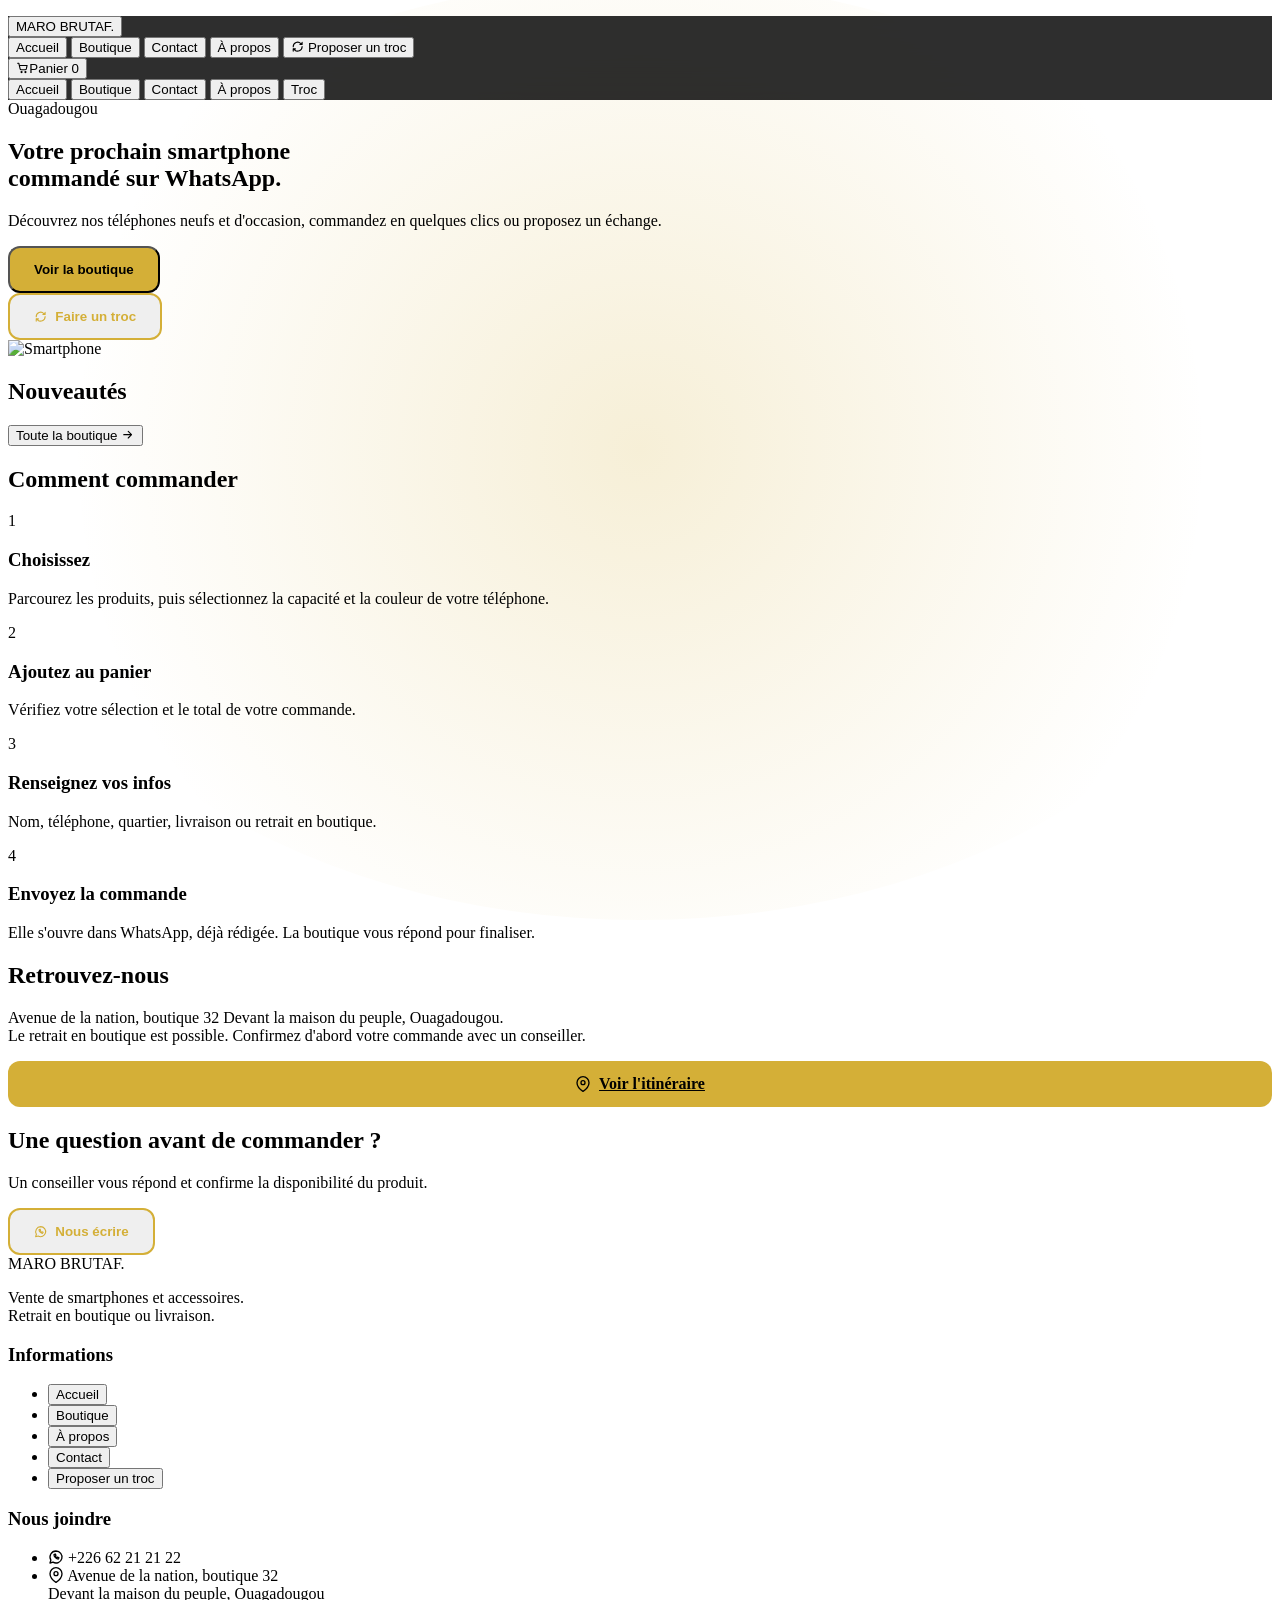
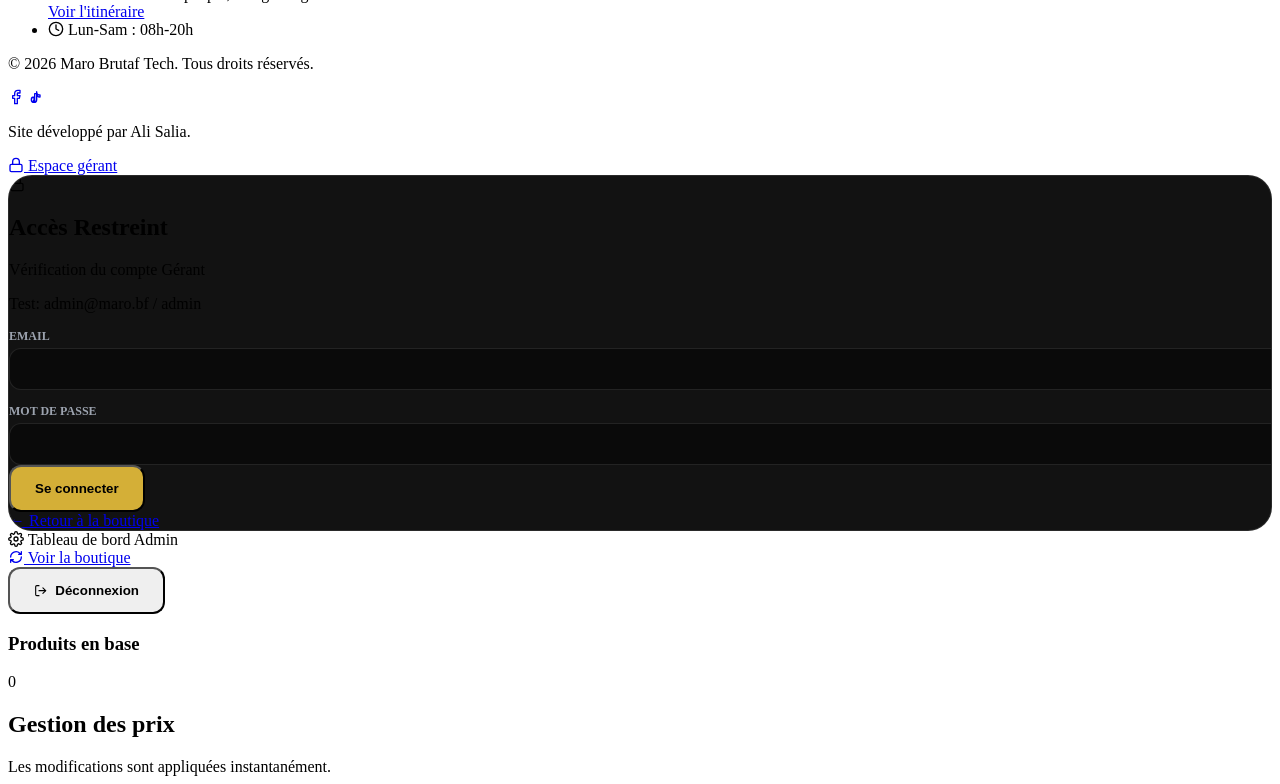
==== index.html @ 869e497e "nouveau design ultra pro" ====
<!DOCTYPE html>
<html lang="fr" class="scroll-smooth">
<head>
<meta charset="UTF-8">
<meta name="viewport" content="width=device-width, initial-scale=1.0, viewport-fit=cover">
<meta name="theme-color" content="#0a0a0a">
<title>MARO BRUTAF TECH · Téléphones & Accessoires</title>
<script src="https://cdn.tailwindcss.com/3.4.17"></script>
<script>tailwind.config={theme:{extend:{colors:{gold:{400:'#f6e3a1',500:'#d4af37',600:'#a07c2c'},dark:{900:'#0a0a0a',800:'#121212',700:'#1a1a1a',600:'#2a2a2d'}}}}}</script>
<style>
::-webkit-scrollbar{width:8px}::-webkit-scrollbar-track{background:#0a0a0a}::-webkit-scrollbar-thumb{background:#333;border-radius:4px}
.glass-nav{background:rgba(10,10,10,.85);backdrop-filter:blur(16px);-webkit-backdrop-filter:blur(16px)}
dialog::backdrop{background:rgba(0,0,0,.8);backdrop-filter:blur(5px)}
.view-section{display:none}.view-section.active{display:block;animation:fadeIn .4s ease}
@keyframes fadeIn{from{opacity:0;transform:translateY(10px)}to{opacity:1;transform:none}}
.cap-radio:checked+label{border-color:#d4af37;color:#d4af37;background:rgba(212,175,55,.1)}
.color-radio:checked+label{border:2px solid #d4af37;transform:scale(1.1)}
.inp{width:100%;background:#0a0a0a;border:1px solid rgba(255,255,255,.1);color:#fff;border-radius:.75rem;padding:.75rem 1rem;font-size:.875rem}
.inp:focus{outline:none;border-color:#d4af37}
.btn{display:flex;align-items:center;justify-content:center;gap:.5rem;font-weight:700;border-radius:.75rem;padding:.875rem 1.5rem;transition:.2s}
.btn:disabled{opacity:.4;cursor:not-allowed}
.b-gold{background:#d4af37;color:#000}.b-gold:hover:not(:disabled){background:#f6e3a1}
.b-out{border:2px solid #d4af37;color:#d4af37}.b-out:hover{background:rgba(212,175,55,.1)}
.b-wh{background:#fff;color:#000}.b-wh:hover:not(:disabled){background:#e5e5e5}
.panel{background:#121212;border:1px solid rgba(255,255,255,.1);border-radius:1.5rem;overflow:hidden}
.lbl{display:block;font-size:.75rem;font-weight:600;color:#9ca3af;text-transform:uppercase;margin:.9rem 0 .25rem}
.ic{width:1em;height:1em;display:inline-block;vertical-align:-.125em;fill:none;stroke:currentColor;stroke-width:2;stroke-linecap:round;stroke-linejoin:round}
.hero-glow::before { content:''; position:absolute; inset:-20px; background:radial-gradient(circle, rgba(212,175,55,0.2) 0%, transparent 70%); z-index:-1; border-radius:50%; }
</style>
<script src="https://cdn.jsdelivr.net/npm/@supabase/supabase-js@2"></script>
</head>
<body class="bg-dark-900 text-gray-200 antialiased flex flex-col min-h-screen">
<svg width="0" height="0" style="position:absolute" aria-hidden="true"><defs>
<symbol id="i-cart" viewBox="0 0 24 24"><path d="M3 4h2l2.4 10.2a2 2 0 0 0 2 1.6h7.2a2 2 0 0 0 2-1.5L20 8H6"/><circle cx="10" cy="20" r="1"/><circle cx="17" cy="20" r="1"/></symbol>
<symbol id="i-rotate" viewBox="0 0 24 24"><path d="M4 12a8 8 0 0 1 13.7-5.6L20 8M20 4v4h-4M20 12a8 8 0 0 1-13.7 5.6L4 16M4 20v-4h4"/></symbol>
<symbol id="i-chevron-right" viewBox="0 0 24 24"><path d="M9 6l6 6-6 6"/></symbol>
<symbol id="i-arrow-right" viewBox="0 0 24 24"><path d="M5 12h14M13 6l6 6-6 6"/></symbol>
<symbol id="i-close" viewBox="0 0 24 24"><path d="M6 6l12 12M18 6L6 18"/></symbol>
<symbol id="i-trash" viewBox="0 0 24 24"><path d="M4 7h16M9 7V4h6v3M6 7l1 13h10l1-13"/></symbol>
<symbol id="i-whatsapp" viewBox="0 0 24 24"><path d="M12 3a9 9 0 0 0-7.7 13.6L3 21l4.5-1.2A9 9 0 1 0 12 3z"/><path d="M9 8.5c0 3 3.5 6.5 6.5 6.5l.9-1.9-2-1-1 1c-1-.5-2-1.5-2.5-2.5l1-1-1-2.1z"/></symbol>
<symbol id="i-lock" viewBox="0 0 24 24"><rect x="3" y="11" width="18" height="11" rx="2" ry="2"/><path d="M7 11V7a5 5 0 0 1 10 0v4"/></symbol>
<symbol id="i-settings" viewBox="0 0 24 24"><circle cx="12" cy="12" r="3"/><path d="M19.4 15a1.65 1.65 0 0 0 .33 1.82l.06.06a2 2 0 0 1 0 2.83 2 2 0 0 1-2.83 0l-.06-.06a1.65 1.65 0 0 0-1.82-.33 1.65 1.65 0 0 0-1 1.51V21a2 2 0 0 1-2 2 2 2 0 0 1-2-2v-.09A1.65 1.65 0 0 0 9 19.4a1.65 1.65 0 0 0-1.82.33l-.06.06a2 2 0 0 1-2.83 0 2 2 0 0 1 0-2.83l.06-.06a1.65 1.65 0 0 0 .33-1.82 1.65 1.65 0 0 0-1.51-1H3a2 2 0 0 1-2-2 2 2 0 0 1 2-2h.09A1.65 1.65 0 0 0 4.6 9a1.65 1.65 0 0 0-.33-1.82l-.06-.06a2 2 0 0 1 0-2.83 2 2 0 0 1 2.83 0l.06.06a1.65 1.65 0 0 0 1.82.33H9a1.65 1.65 0 0 0 1-1.51V3a2 2 0 0 1 2-2 2 2 0 0 1 2 2v.09a1.65 1.65 0 0 0 1 1.51 1.65 1.65 0 0 0 1.82-.33l.06-.06a2 2 0 0 1 2.83 0 2 2 0 0 1 0 2.83l-.06.06a1.65 1.65 0 0 0-.33 1.82V9a1.65 1.65 0 0 0 1.51 1H21a2 2 0 0 1 2 2 2 2 0 0 1-2 2h-.09a1.65 1.65 0 0 0-1.51 1z"/></symbol>
<symbol id="i-logout" viewBox="0 0 24 24"><path d="M9 21H5a2 2 0 0 1-2-2V5a2 2 0 0 1 2-2h4"/><polyline points="16 17 21 12 16 7"/><line x1="21" y1="12" x2="9" y2="12"/></symbol>
<symbol id="i-map" viewBox="0 0 24 24"><path d="M21 10c0 7-9 13-9 13s-9-6-9-13a9 9 0 0 1 18 0z"/><circle cx="12" cy="10" r="3"/></symbol>
<symbol id="i-clock" viewBox="0 0 24 24"><circle cx="12" cy="12" r="10"/><polyline points="12 6 12 12 16 14"/></symbol>
<symbol id="i-facebook" viewBox="0 0 24 24"><path d="M18 2h-3a5 5 0 0 0-5 5v3H7v4h3v8h4v-8h3l1-4h-4V7a1 1 0 0 1 1-1h3z"/></symbol>
<symbol id="i-tiktok" viewBox="0 0 24 24"><path d="M9 12a4 4 0 1 0 4 4V4a5 5 0 0 0 5 5v3a5 5 0 0 1-5-5h-3v11a1 1 0 1 1-1-1v-3z"/></symbol>
</defs></svg>

<!-- ========================================== -->
<!-- BRANCHE 1 : BOUTIQUE PUBLIQUE              -->
<!-- ========================================== -->
<div id="layout-public" class="flex flex-col min-h-screen w-full">
    
    <div id="topbar" class="hidden bg-black border-b border-white/5 py-2 px-4 text-center"><p id="annonce" class="text-gold-500 text-xs font-medium tracking-wider uppercase"></p></div>

    <nav class="glass-nav sticky top-0 z-50 border-b border-white/10">
        <div class="max-w-7xl mx-auto px-4 sm:px-6 lg:px-8 flex justify-between items-center h-16 md:h-20">
            <button id="brand-nav" onclick="naviguerVers('accueil')" class="text-2xl font-extrabold tracking-tighter text-white">MARO BRUTAF<span class="text-gold-500">.</span></button>
            <div class="hidden md:flex items-center space-x-8">
                <button class="nav-link text-sm font-medium" data-target="accueil" onclick="naviguerVers('accueil')">Accueil</button>
                <button class="nav-link text-sm font-medium" data-target="boutique" onclick="naviguerVers('boutique')">Boutique</button>
                <button class="nav-link text-sm font-medium" data-target="contact" onclick="naviguerVers('contact')">Contact</button>
                <button class="nav-link text-sm font-medium" data-target="apropos" onclick="naviguerVers('apropos')">À propos</button>
                <button onclick="ouvrirTroc(null)" class="text-sm font-bold text-gold-500 hover:text-gold-400 transition"><svg class="ic"><use href="#i-rotate"/></svg> Proposer un troc</button>
            </div>
            <button onclick="ouvrirCart()" class="flex items-center gap-2 bg-dark-800 border border-white/10 rounded-full px-4 py-2 hover:bg-dark-700 transition" aria-label="Panier">
                <svg class="ic text-gray-300"><use href="#i-cart"/></svg><span class="hidden sm:inline text-sm font-medium text-white">Panier</span>
                <span id="badge-panier" class="hidden bg-gold-500 text-black text-xs font-bold px-2 py-0.5 rounded-full">0</span>
            </button>
        </div>
        <div class="md:hidden flex justify-around border-t border-white/5 py-2 text-sm overflow-x-auto whitespace-nowrap px-2">
            <button class="nav-link px-3" data-target="accueil" onclick="naviguerVers('accueil')">Accueil</button>
            <button class="nav-link px-3" data-target="boutique" onclick="naviguerVers('boutique')">Boutique</button>
            <button class="nav-link px-3" data-target="contact" onclick="naviguerVers('contact')">Contact</button>
            <button class="nav-link px-3" data-target="apropos" onclick="naviguerVers('apropos')">À propos</button>
            <button onclick="ouvrirTroc(null)" class="text-gold-500 font-semibold px-3">Troc</button>
        </div>
    </nav>

    <main class="flex-grow">
        <!-- VUE : ACCUEIL -->
        <section id="vue-accueil" class="view-section active">
            <div class="pt-20 pb-24 border-b border-white/5 bg-gradient-to-b from-dark-800 to-dark-900 overflow-hidden">
                <div class="max-w-7xl mx-auto px-4 sm:px-6 lg:px-8 flex flex-col md:flex-row items-center gap-12">
                    <div class="md:w-1/2 text-left z-10">
                        <span class="inline-block py-1 px-3 rounded-full bg-gold-500/10 border border-gold-500/20 text-gold-500 text-xs font-bold tracking-wide uppercase mb-6">Ouagadougou</span>
                        <h1 class="text-5xl sm:text-6xl lg:text-7xl font-extrabold text-white tracking-tight mb-6 leading-tight">Votre prochain smartphone<br><span class="text-transparent bg-clip-text bg-gradient-to-r from-gold-400 to-yellow-700">commandé sur WhatsApp.</span></h1>
                        <p class="text-lg text-gray-400 mb-10 max-w-xl">Découvrez nos téléphones neufs et d'occasion, commandez en quelques clics ou proposez un échange.</p>
                        <div class="flex flex-col sm:flex-row gap-4">
                            <button onclick="naviguerVers('boutique')" class="btn b-gold rounded-full px-8">Voir la boutique</button>
                            <button onclick="ouvrirTroc(null)" class="btn b-out rounded-full px-8"><svg class="ic"><use href="#i-rotate"/></svg> Faire un troc</button>
                        </div>
                    </div>
                    <div class="md:w-1/2 relative flex justify-center hero-glow">
                        <img src="images.jpg" onerror="this.onerror=null;this.src='https://images.unsplash.com/photo-1695048133142-1a20484d2569?auto=format&fit=crop&w=800&q=100'" alt="Smartphone" class="relative z-10 w-full max-w-[320px] lg:max-w-[400px] object-contain drop-shadow-2xl transform hover:scale-105 transition duration-700">
                    </div>
                </div>
            </div>
            
            <div class="bg-dark-800/30">
                <div class="max-w-7xl mx-auto px-4 sm:px-6 lg:px-8 py-16">
                    <div class="flex justify-between items-end mb-8">
                        <h2 class="text-3xl font-extrabold text-white uppercase tracking-wider border-b-2 border-gold-500 pb-2 inline-block">Nouveautés</h2>
                        <button onclick="filtrerEtNaviguer('tous')" class="text-gold-500 hover:text-white text-sm font-semibold">Toute la boutique <svg class="ic ml-1"><use href="#i-arrow-right"/></svg></button>
                    </div>
                    <div id="grille-nouveautes" class="grid grid-cols-1 sm:grid-cols-2 lg:grid-cols-4 gap-6"></div>
                </div>
            </div>

            <!-- NOUVELLE SECTION : COMMENT COMMANDER -->
            <div class="max-w-7xl mx-auto px-4 sm:px-6 lg:px-8 py-16 border-t border-white/5">
                <h2 class="text-3xl font-extrabold text-white uppercase tracking-wider mb-10"><span class="border-b-2 border-gold-500 pb-2">Comment commander</span></h2>
                <div class="grid grid-cols-1 sm:grid-cols-2 md:grid-cols-4 gap-10 md:gap-8 mt-6">
                    <div class="relative">
                        <span class="absolute -top-10 -left-2 text-7xl font-black text-gold-500/10">1</span>
                        <h3 class="text-xl font-bold text-white mb-2 relative z-10">Choisissez</h3>
                        <p class="text-gray-400 text-sm relative z-10">Parcourez les produits, puis sélectionnez la capacité et la couleur de votre téléphone.</p>
                    </div>
                    <div class="relative">
                        <span class="absolute -top-10 -left-2 text-7xl font-black text-gold-500/10">2</span>
                        <h3 class="text-xl font-bold text-white mb-2 relative z-10">Ajoutez au panier</h3>
                        <p class="text-gray-400 text-sm relative z-10">Vérifiez votre sélection et le total de votre commande.</p>
                    </div>
                    <div class="relative">
                        <span class="absolute -top-10 -left-2 text-7xl font-black text-gold-500/10">3</span>
                        <h3 class="text-xl font-bold text-white mb-2 relative z-10">Renseignez vos infos</h3>
                        <p class="text-gray-400 text-sm relative z-10">Nom, téléphone, quartier, livraison ou retrait en boutique.</p>
                    </div>
                    <div class="relative">
                        <span class="absolute -top-10 -left-2 text-7xl font-black text-gold-500/10">4</span>
                        <h3 class="text-xl font-bold text-white mb-2 relative z-10">Envoyez la commande</h3>
                        <p class="text-gray-400 text-sm relative z-10">Elle s'ouvre dans WhatsApp, déjà rédigée. La boutique vous répond pour finaliser.</p>
                    </div>
                </div>
            </div>

            <!-- NOUVELLE SECTION : RETROUVEZ-NOUS -->
            <div class="bg-dark-800/30 border-y border-white/5">
                <div class="max-w-7xl mx-auto px-4 sm:px-6 lg:px-8 py-16 flex flex-col md:flex-row items-center justify-between gap-8">
                    <div>
                        <h2 class="text-3xl font-extrabold text-white uppercase tracking-wider mb-2">Retrouvez-nous</h2>
                        <p class="text-gray-400">Avenue de la nation, boutique 32 Devant la maison du peuple, Ouagadougou.<br>Le retrait en boutique est possible. Confirmez d'abord votre commande avec un conseiller.</p>
                    </div>
                    <a href="https://maps.app.goo.gl/brZ211bLFXcdWSqx5?g_st=iw" target="_blank" rel="noopener" class="btn b-gold whitespace-nowrap"><svg class="ic"><use href="#i-map"/></svg> Voir l'itinéraire</a>
                </div>
            </div>

            <!-- NOUVELLE SECTION : ASSISTANCE -->
            <div class="max-w-7xl mx-auto px-4 sm:px-6 lg:px-8 py-16">
                <div class="bg-gradient-to-r from-dark-800 to-black border border-white/10 rounded-3xl p-8 md:p-12 flex flex-col md:flex-row items-center justify-between gap-8">
                    <div>
                        <h2 class="text-2xl md:text-3xl font-extrabold text-white uppercase tracking-wider mb-2">Une question avant de commander ?</h2>
                        <p class="text-gray-400">Un conseiller vous répond et confirme la disponibilité du produit.</p>
                    </div>
                    <button onclick="redirigerWhatsApp('Bonjour, j\'ai une question avant de commander.')" class="btn b-out whitespace-nowrap"><svg class="ic"><use href="#i-whatsapp"/></svg> Nous écrire</button>
                </div>
            </div>
        </section>

        <!-- VUE : BOUTIQUE -->
        <section id="vue-boutique" class="view-section pb-20">
            <div class="bg-black py-12 border-b border-white/5 mb-8"><div class="max-w-7xl mx-auto px-4 sm:px-6 lg:px-8">
                <h1 class="text-4xl font-extrabold text-white mb-2 uppercase tracking-tight">Boutique</h1>
                <p class="text-gray-400">Choisissez votre produit, sa capacité et sa couleur.</p>
            </div></div>
            <div class="max-w-7xl mx-auto px-4 sm:px-6 lg:px-8">
                <div class="flex flex-wrap gap-3 mb-6" id="filtres-pilules"></div>
                <div class="grid grid-cols-1 sm:grid-cols-4 gap-4 mb-10">
                    <input type="search" id="filtre-recherche" placeholder="Rechercher un produit" class="inp" aria-label="Rechercher">
                    <select id="filtre-etat" class="inp" aria-label="État"><option value="">Tous les états</option><option value="neuf">Neuf scellé</option><option value="venue">Venue (très propre)</option><option value="occasion">Occasion</option></select>
                    <select id="filtre-prix" class="inp" aria-label="Budget"><option value="0">Tous les prix</option><option value="150000">Moins de 150 000 FCFA</option><option value="300000">Moins de 300 000 FCFA</option><option value="600000">Moins de 600 000 FCFA</option></select>
                    <div class="inp text-gray-400 flex items-center bg-dark-900 border-none" id="compteur-produits">0 produit</div>
                </div>
                <div id="grille-produits" class="grid grid-cols-1 sm:grid-cols-2 lg:grid-cols-3 xl:grid-cols-4 gap-6"></div>
            </div>
        </section>

        <!-- VUE : CONTACT -->
        <section id="vue-contact" class="view-section pb-20">
            <div class="bg-black py-12 border-b border-white/5 mb-12"><div class="max-w-7xl mx-auto px-4 sm:px-6 lg:px-8">
                <h1 class="text-4xl font-extrabold text-white mb-2 uppercase tracking-tight">Contact</h1>
                <p class="text-gray-400">Échangeons sur WhatsApp ou passez nous voir en boutique.</p>
            </div></div>
            <div class="max-w-7xl mx-auto px-4 sm:px-6 lg:px-8">
                <div class="grid lg:grid-cols-2 gap-12">
                    <div class="bg-dark-800 border border-white/5 rounded-3xl p-8">
                        <h2 class="text-2xl font-bold text-white mb-6 uppercase">Discuter avec le gérant</h2>
                        <p class="text-gray-400 mb-8 leading-relaxed">Vous cherchez un modèle précis, vous avez une question sur un troc, ou vous souhaitez valider une commande ? Notre équipe vous répond immédiatement sur WhatsApp.</p>
                        <button onclick="redirigerWhatsApp('Bonjour, j\'ai une question concernant vos téléphones.')" class="btn b-gold w-full py-4 text-lg"><svg class="ic text-2xl"><use href="#i-whatsapp"/></svg> Ouvrir WhatsApp</button>
                    </div>
                    <!-- MAJ CONTACT: Intégration Carte + Coordonnées -->
                    <div class="bg-dark-800 border border-white/5 rounded-3xl p-8 flex flex-col">
                        <h2 class="text-2xl font-bold text-white mb-6 uppercase">Informations utiles</h2>
                        <dl class="grid grid-cols-1 sm:grid-cols-2 gap-4 text-sm text-gray-300 mb-8">
                            <div><dt class="text-gray-500 mb-1">Adresse</dt><dd class="font-medium text-white">Avenue de la nation, boutique 32<br>Devant la maison du peuple, Ouagadougou</dd></div>
                            <div>
                                <dt class="text-gray-500 mb-1">Téléphone / WhatsApp</dt><dd class="font-medium text-white mb-3">+226 62 21 21 22</dd>
                                <dt class="text-gray-500 mb-1">Horaires</dt><dd class="font-medium text-white">Lun-Sam : 08h-20h</dd>
                            </div>
                        </dl>
                        <div class="flex-grow rounded-2xl overflow-hidden border border-white/5 min-h-[250px] relative">
                            <iframe src="https://www.google.com/maps/embed?pb=!1m18!1m12!1m3!1d3897.2885994246837!2d-1.5332464240755913!3d12.363627087895315!2m3!1f0!2f0!3f0!3m2!1i1024!2i768!4f13.1!3m3!1m2!1s0xe2e95a947c92b23%3A0x6b772c3a5fc7bf22!2sMaison%20du%20Peuple!5e0!3m2!1sfr!2sbf!4v1700000000000!5m2!1sfr!2sbf" width="100%" height="100%" style="border:0; position:absolute; top:0; left:0;" allowfullscreen="" loading="lazy" referrerpolicy="no-referrer-when-downgrade"></iframe>
                        </div>
                    </div>
                </div>
            </div>
        </section>

        <!-- VUE : A PROPOS -->
        <section id="vue-apropos" class="view-section pb-20">
            <div class="bg-black py-12 border-b border-white/5 mb-12"><div class="max-w-7xl mx-auto px-4 sm:px-6 lg:px-8"><h1 class="text-4xl font-extrabold text-white mb-2 uppercase tracking-tight">À propos</h1></div></div>
            <div class="max-w-5xl mx-auto px-4 sm:px-6 lg:px-8">
                <h2 id="ap-titre" class="text-3xl font-extrabold text-white mb-6"></h2>
                <div id="ap-texte" class="text-gray-400 leading-relaxed space-y-4 max-w-3xl"></div>
                <div id="ap-points" class="grid sm:grid-cols-3 gap-8 mt-14"></div>
            </div>
        </section>

        <!-- VUE : DETAILS PRODUIT -->
        <section id="vue-details" class="view-section pb-20">
            <div class="bg-black py-4 border-b border-white/5 mb-8"><div class="max-w-7xl mx-auto px-4 sm:px-6 lg:px-8 text-sm text-gray-400">
                <button onclick="naviguerVers('accueil')" class="hover:text-white">Accueil</button> / <button onclick="naviguerVers('boutique')" class="hover:text-white">Boutique</button> / <span class="text-gold-500" id="dt-ariane-nom"></span>
            </div></div>
            <div class="max-w-7xl mx-auto px-4 sm:px-6 lg:px-8">
                <div class="flex flex-col lg:flex-row gap-12 mb-16">
                    <div class="lg:w-1/2"><div class="bg-white rounded-3xl p-8 flex justify-center items-center h-[420px] lg:h-[500px] shadow-2xl relative">
                        <div id="dt-badges" class="absolute top-6 left-6 flex flex-col items-start gap-2"></div>
                        <img id="dt-image-main" src="" alt="" class="max-h-full max-w-full object-contain">
                    </div></div>
                    <div class="lg:w-1/2 flex flex-col justify-center">
                        <h1 class="text-4xl font-extrabold text-white mb-2 tracking-tight" id="dt-nom"></h1>
                        <p class="text-sm mb-2" id="dt-stock"></p>
                        <div class="text-4xl font-black text-gold-500 mb-8" id="dt-prix"></div>
                        <div class="space-y-6 mb-8">
                            <div id="dt-bloc-sim"><p class="text-sm font-semibold text-white mb-2">Type de SIM</p><div class="inline-block bg-dark-800 border border-white/10 rounded-lg px-4 py-2 text-sm text-gray-300" id="dt-sim"></div></div>
                            <div id="dt-bloc-cap"><p class="text-sm font-semibold text-white mb-2">Capacité</p><div class="flex flex-wrap gap-3" id="dt-capacites"></div></div>
                            <div id="dt-bloc-couleur"><p class="text-sm font-semibold text-white mb-2" id="dt-col-nom">Couleur</p><div class="flex gap-3" id="dt-couleurs"></div></div>
                        </div>
                        <div class="flex flex-col sm:flex-row gap-4 pt-6 border-t border-white/10">
                            <div class="flex items-center bg-dark-800 border border-white/10 rounded-xl h-14">
                                <button class="px-4 text-gray-400 hover:text-white" onclick="chgQty(-1)" aria-label="Moins">-</button>
                                <input id="dt-qty" value="1" class="w-12 bg-transparent text-center text-white font-bold focus:outline-none" readonly aria-label="Quantité">
                                <button class="px-4 text-gray-400 hover:text-white" onclick="chgQty(1)" aria-label="Plus">+</button>
                            </div>
                            <button id="btn-add-cart" class="btn b-wh flex-1 h-14">Ajouter au panier</button>
                        </div>
                        <div class="flex gap-4 mt-4">
                            <button id="btn-buy-now" class="btn b-gold flex-1 h-14"></button>
                            <button id="btn-dt-troc" onclick="ouvrirTroc(produitActifId)" class="btn b-out flex-1 h-14"><svg class="ic"><use href="#i-rotate"/></svg> Troc</button>
                        </div>
                        <p class="text-xs text-gray-400 mt-4 text-center flex items-center justify-center gap-1.5"><svg class="ic text-green-500"><use href="#i-cart"/></svg> Test sur place avant paiement • Orange Money / Moov / Cash</p>
                    </div>
                </div>
                <div class="border-t border-white/10 pt-16">
                    <h2 class="text-2xl font-bold text-white mb-8 uppercase tracking-wider">Caractéristiques</h2>
                    <div class="grid grid-cols-1 md:grid-cols-3 gap-12">
                        <div class="md:col-span-2 space-y-4" id="dt-specs-list"></div>
                        <div class="bg-dark-800 rounded-3xl p-8 border border-white/5 self-start"><h3 class="text-lg font-bold text-white mb-4 uppercase">À propos</h3><p class="text-gray-400 text-sm leading-relaxed" id="dt-desc"></p></div>
                    </div>
                </div>
            </div>
        </section>
    </main>

    <!-- NOUVEAU FOOTER RESTRUCTURÉ -->
    <footer class="bg-black border-t border-white/5 pt-16 pb-8 mt-auto">
        <div class="max-w-7xl mx-auto px-4 sm:px-6 lg:px-8">
            <div class="grid grid-cols-1 md:grid-cols-3 gap-12 mb-12">
                <div>
                    <div id="brand-footer" class="text-2xl font-extrabold tracking-tighter text-white mb-4">MARO BRUTAF<span class="text-gold-500">.</span></div>
                    <p class="text-gray-400 text-sm leading-relaxed">Vente de smartphones et accessoires.<br>Retrait en boutique ou livraison.</p>
                </div>
                <div>
                    <h3 class="text-white font-bold uppercase tracking-wider text-sm mb-4">Informations</h3>
                    <ul class="space-y-2 text-sm text-gray-400">
                        <li><button onclick="naviguerVers('accueil')" class="hover:text-gold-500 transition">Accueil</button></li>
                        <li><button onclick="naviguerVers('boutique')" class="hover:text-gold-500 transition">Boutique</button></li>
                        <li><button onclick="naviguerVers('apropos')" class="hover:text-gold-500 transition">À propos</button></li>
                        <li><button onclick="naviguerVers('contact')" class="hover:text-gold-500 transition">Contact</button></li>
                        <li><button onclick="ouvrirTroc(null)" class="hover:text-gold-500 transition">Proposer un troc</button></li>
                    </ul>
                </div>
                <div>
                    <h3 class="text-white font-bold uppercase tracking-wider text-sm mb-4">Nous joindre</h3>
                    <ul class="space-y-3 text-sm text-gray-400">
                        <li class="flex items-start gap-3"><svg class="ic mt-0.5 text-gold-500"><use href="#i-whatsapp"/></svg> +226 62 21 21 22</li>
                        <li class="flex items-start gap-3"><svg class="ic mt-0.5 text-gold-500"><use href="#i-map"/></svg> <span>Avenue de la nation, boutique 32<br>Devant la maison du peuple, Ouagadougou<br><a href="https://maps.app.goo.gl/brZ211bLFXcdWSqx5?g_st=iw" target="_blank" class="text-gold-500 hover:underline mt-1 inline-block">Voir l'itinéraire</a></span></li>
                        <li class="flex items-start gap-3"><svg class="ic mt-0.5 text-gold-500"><use href="#i-clock"/></svg> Lun-Sam : 08h-20h</li>
                    </ul>
                </div>
            </div>
            <div class="border-t border-white/10 pt-8 flex flex-col md:flex-row justify-between items-center gap-4">
                <p class="text-gray-500 text-xs text-center md:text-left">© 2026 Maro Brutaf Tech. Tous droits réservés.</p>
                <div class="flex gap-4 items-center">
                    <a href="https://facebook.com" target="_blank" class="text-gray-400 hover:text-white transition"><svg class="ic text-xl"><use href="#i-facebook"/></svg></a>
                    <a href="https://tiktok.com" target="_blank" class="text-gray-400 hover:text-white transition"><svg class="ic text-xl"><use href="#i-tiktok"/></svg></a>
                </div>
                <div class="flex flex-col items-center md:items-end gap-1 mt-4 md:mt-0">
                    <p class="text-gray-600 text-xs font-medium">Site développé par Ali Salia.</p>
                    <a href="admin.html" title="Espace gérant" aria-label="Espace gérant" class="text-gray-700 hover:text-gray-400 text-xs flex items-center gap-1 justify-center"><svg class="ic"><use href="#i-lock"/></svg> Espace gérant</a>
                </div>
            </div>
        </div>
    </footer>
</div>

<!-- ========================================== -->
<!-- BRANCHE 2 : ADMINISTRATION (PROTEGÉE)      -->
<!-- ========================================== -->
<div id="layout-admin" class="hidden flex-col min-h-screen w-full bg-dark-900">
    
    <!-- LOGIN ECRAN -->
    <section id="vue-login" class="flex-grow flex items-center justify-center px-4">
        <div class="panel p-8 w-full max-w-md shadow-2xl border-white/10 border">
            <div class="text-center mb-8">
                <svg class="ic text-4xl text-gold-500 mb-4 mx-auto"><use href="#i-lock"/></svg>
                <h1 class="text-2xl font-extrabold text-white mb-1">Accès Restreint</h1>
                <p class="text-sm text-gray-400">Vérification du compte Gérant</p>
                <p class="text-xs text-gold-500 mt-2">Test: admin@maro.bf / admin</p>
            </div>
            <form id="f-login" class="space-y-4">
                <div><label class="lbl" for="l-mail">Email</label><input id="l-mail" type="email" required class="inp" autocomplete="username"></div>
                <div><label class="lbl" for="l-mdp">Mot de passe</label><input id="l-mdp" type="password" required class="inp" autocomplete="current-password"></div>
                <button type="submit" class="btn b-gold w-full mt-2">Se connecter</button>
                <a href="#" class="block text-center text-xs text-gray-500 hover:text-white mt-4">← Retour à la boutique</a>
            </form>
        </div>
    </section>

    <!-- DASHBOARD GÉRANT -->
    <section id="vue-dashboard" class="hidden flex-grow flex-col">
        <nav class="bg-black border-b border-white/5 py-4 px-6 flex justify-between items-center sticky top-0 z-40">
            <div class="text-xl font-bold text-white flex items-center gap-2"><svg class="ic text-gold-500"><use href="#i-settings"/></svg> Tableau de bord Admin</div>
            <div class="flex items-center gap-4">
                <a href="#" class="text-sm text-gray-400 hover:text-white flex items-center gap-1"><svg class="ic"><use href="#i-rotate"/></svg> Voir la boutique</a>
                <button onclick="logoutAdmin()" class="btn border border-white/10 hover:bg-white/5 text-white py-2 px-4 rounded-lg text-sm font-medium"><svg class="ic"><use href="#i-logout"/></svg> Déconnexion</button>
            </div>
        </nav>
        <div class="max-w-6xl mx-auto px-4 py-8 w-full">
            <div class="grid grid-cols-1 md:grid-cols-3 gap-6 mb-8">
                <div class="bg-dark-800 p-6 rounded-2xl border border-white/5">
                    <h3 class="text-gray-400 text-sm font-medium mb-1">Produits en base</h3>
                    <p class="text-3xl font-bold text-white" id="stat-prods">0</p>
                </div>
            </div>
            
            <div class="bg-dark-800 rounded-3xl border border-white/5 overflow-hidden">
                <div class="px-6 py-5 border-b border-white/5 flex justify-between items-center bg-dark-900/50">
                    <h2 class="text-lg font-bold text-white">Gestion des prix</h2>
                    <span class="text-xs text-gray-500">Les modifications sont appliquées instantanément.</span>
                </div>
                <div class="p-6">
                    <div id="adm-liste" class="space-y-4"></div>
                </div>
            </div>
        </div>
    </section>
</div>

<!-- ========================================== -->
<!-- MODALES COMMUNES                           -->
<!-- ========================================== -->
<dialog id="modal-panier" class="bg-transparent m-auto p-4 w-full max-w-lg"><div class="panel">
    <div class="px-6 py-5 border-b border-white/5 flex justify-between items-center bg-dark-900"><h3 class="text-xl font-bold text-white"><svg class="ic text-gold-500"><use href="#i-cart"/></svg> Votre panier</h3><button onclick="fermerModal('modal-panier')" class="text-gray-400 hover:text-white" aria-label="Fermer"><svg class="ic text-xl"><use href="#i-close"/></svg></button></div>
    <div class="p-6">
        <div id="panier-liste" class="space-y-3 max-h-[40vh] overflow-y-auto mb-4"></div>
        <p id="panier-vide" class="text-center py-8 text-gray-400">Votre panier est vide.</p>
        <div id="panier-formulaire" class="border-t border-white/5 pt-5">
            <div class="flex justify-between items-center mb-4"><span class="text-gray-400">Total</span><span id="panier-total" class="text-2xl font-bold text-gold-500"></span></div>
            <form onsubmit="validerCommande(event)" class="space-y-3">
                <input id="c-nom" required placeholder="Votre nom et prénom" class="inp" autocomplete="name">
                <input id="c-quartier" placeholder="Quartier ou remarque (facultatif)" class="inp">
                <button class="btn b-gold w-full"><svg class="ic text-lg"><use href="#i-whatsapp"/></svg> Envoyer ma commande</button>
                <button type="button" onclick="viderPanier()" class="w-full text-sm text-gray-500 hover:text-red-400">Vider le panier</button>
            </form>
        </div>
    </div>
</div></dialog>

<dialog id="modal-troc" class="bg-transparent m-auto p-4 w-full max-w-lg"><div class="panel">
    <div class="px-6 py-5 border-b border-white/5 flex justify-between items-center bg-dark-900"><h3 class="text-xl font-bold text-white"><svg class="ic text-gold-500"><use href="#i-rotate"/></svg> Proposer un troc</h3><button onclick="fermerModal('modal-troc')" class="text-gray-400 hover:text-white" aria-label="Fermer"><svg class="ic text-xl"><use href="#i-close"/></svg></button></div>
    <div class="p-6">
        <p class="text-sm text-gray-400 mb-2">Indiquez le téléphone souhaité, puis décrivez le vôtre.</p>
        <form id="f-troc" onsubmit="validerTroc(event)">
            <label class="lbl" for="t-cible">Téléphone que vous souhaitez</label><select id="t-cible" required class="inp" onchange="majTrocAutre()"></select><input id="t-autre" class="inp mt-2 hidden" placeholder="Précisez le modèle souhaité" aria-label="Modèle souhaité">
            <label class="lbl" for="t-mod">Téléphone que vous donnez</label><input id="t-mod" required placeholder="iPhone 11, 128 Go" class="inp">
            <div class="grid grid-cols-2 gap-4">
                <div><label class="lbl" for="t-etat">État</label><select id="t-etat" class="inp"><option>Très propre</option><option>Rayures d'usage</option><option>Fissuré ou défaut</option></select></div>
                <div><label class="lbl" for="t-bat">Batterie (%)</label><input id="t-bat" type="number" min="0" max="100" placeholder="86" class="inp"></div>
            </div>
            <label class="lbl" for="t-plus">Somme que vous ajoutez (FCFA)</label><input id="t-plus" type="number" min="0" required placeholder="85000" class="inp">
            <button class="btn b-gold w-full mt-5"><svg class="ic text-lg"><use href="#i-whatsapp"/></svg> Envoyer l'offre</button>
        </form>
    </div>
</div></dialog>
<script src="https://cdn.jsdelivr.net/npm/@supabase/supabase-js@2"></script>
<script src="js/donnees.js"></script>
<script>
const $ = id => document.getElementById(id);
const esc = s => String(s ?? "").replace(/[&<>"']/g, c => ({"&":"&","<":"<",">":">",'"':""","'":"'"}[c]));
const fcfa = n => Number(n).toLocaleString("fr-FR") + " FCFA";
const num = x => parseInt(String(x ?? "").replace(/\D/g, ""), 10) || 0;
const NOIMG = "data:image/svg+xml;utf8," + encodeURIComponent('<svg xmlns="http://www.w3.org/2000/svg" viewBox="0 0 120 230"><rect x="10" y="4" width="100" height="222" rx="22" fill="#c9c9ce"/><circle cx="60" cy="30" r="9" fill="#888"/></svg>');
const ETAT = {neuf:"Neuf scellé", venue:"Venue (très propre)", occasion:"Occasion"};
const CATS = {iphone:"iPhone", android:"Téléphones Android", accessoires:"Accessoires"};

const SET0 = {storeName:"MARO BRUTAF TECH", wa:"22662212122", adresse:"Koulouba, Ouagadougou", horaires:"Lun-Sam : 08h-20h", aproposTitre:"Votre expert mobile", aproposTexte:"Vente et Troc sécurisés."};

let produits = [], SET = {...SET0}, panier = [];
function lire(k, def){ try{ return JSON.parse(localStorage.getItem("maro_" + k)) ?? def; }catch{ return def; } }
function ecrire(k, v){ try{ localStorage.setItem("maro_" + k, JSON.stringify(v)); }catch{} }

async function chargerDonnees(){
    panier = lire("c", []) || []; 
    const { data: dbProducts, error: errP } = await supabase.from('products').select('*').order('id', { ascending: false });
    if (!errP && dbProducts) {
        produits = dbProducts.map(dbP => ({
            id: dbP.id, cat: dbP.category, marque: dbP.brand, modele: dbP.model, etat: dbP.condition_label,
            desc: dbP.description, image: dbP.image_url, specs: dbP.specs, cap: dbP.capacities, col: dbP.colors,
            nouveau: dbP.is_new, troc: dbP.trade_in, visible: dbP.is_visible
        }));
    } else {
        produits = [];
    }

    const { data: dbSettings, error: errS } = await supabase.from('store_settings').select('*').single();
    if (!errS && dbSettings) {
        SET = {
            storeName: dbSettings.store_name, wa: dbSettings.whatsapp, adresse: dbSettings.address,
            horaires: dbSettings.opening_hours, aproposTitre: dbSettings.about_title, aproposTexte: dbSettings.about_text,
            annonce: dbSettings.announcement, facebook: dbSettings.facebook_url, instagram: dbSettings.instagram_url
        };
    } else {
        SET = {...SET0};
    }
    if($("stat-prods")) $("stat-prods").textContent = produits.length;
}

const prod = id => produits.find(x => x.id == id);
const stockTot = p => p.cap.reduce((s, v) => s + (+v.s || 0), 0);
const prixMin = p => { const a = p.cap.map(v => +v.p).filter(x => x > 0); return a.length ? Math.min(...a) : 0; };
const libelle = l => { const p = prod(l.id), v = p.cap[l.vi]; return `${p.modele} (${v.c})`; };

function checkAuth() { return sessionStorage.getItem('maro_admin_token') === '1'; }

function handleRouting() {
    const hash = window.location.hash;
    if (hash === '#admin') {
        $('layout-public').classList.add('hidden'); $('layout-public').classList.remove('flex');
        $('layout-admin').classList.remove('hidden'); $('layout-admin').classList.add('flex');
        if (checkAuth()) {
            $('vue-login').classList.add('hidden');
            $('vue-dashboard').classList.remove('hidden'); $('vue-dashboard').classList.add('flex');
            renderAdminDashboard();
        } else {
            $('vue-dashboard').classList.add('hidden'); $('vue-dashboard').classList.remove('flex');
            $('vue-login').classList.remove('hidden');
        }
    } else {
        $('layout-admin').classList.add('hidden'); $('layout-admin').classList.remove('flex');
        $('layout-public').classList.remove('hidden'); $('layout-public').classList.add('flex');
        naviguerVers(hash.replace('#', '') || 'accueil');
    }
}
window.addEventListener('hashchange', handleRouting);

let categorieActive = "tous", produitActifId = null, sel = {vi:0, ci:0}, qty = 1;

function naviguerVers(page){
    document.querySelectorAll("#layout-public .view-section").forEach(el => el.classList.remove("active"));
    const target = $("vue-" + page) || $("vue-accueil");
    target.classList.add("active");
    window.scrollTo({top:0});
    document.querySelectorAll(".nav-link").forEach(el => {
        const on = el.dataset.target === page;
        el.classList.toggle("text-gold-500", on); el.classList.toggle("text-gray-400", !on);
    });
    if(page === "boutique") afficherCatalogue();
    if(page === "accueil") afficherAccueil();
    if(page === "contact") majContact();
}
function filtrerEtNaviguer(cat){ categorieActive = cat; window.location.hash = '#boutique'; }

function cartePure(p){
    const pm = prixMin(p);
    return `<div class="bg-dark-800 rounded-3xl overflow-hidden border border-white/5 hover:border-gold-500/50 transition flex flex-col cursor-pointer shadow-lg" onclick="ouvrirDetails(${p.id})">
        <div class="bg-white p-6 h-56 flex items-center justify-center relative">
            <img src="${esc(p.image || NOIMG)}" alt="${esc(p.modele)}" onerror="this.onerror=null;this.src=NOIMG" class="max-h-full object-contain transform hover:scale-105 transition duration-500">
            ${stockTot(p) ? "" : '<span class="absolute top-3 right-3 text-xs font-bold px-3 py-1 rounded-full bg-red-600 text-white">Épuisé</span>'}
        </div>
        <div class="p-6 flex flex-col flex-grow justify-between"><div>
            <div class="flex justify-between items-start gap-2"><h3 class="font-bold text-lg text-white leading-tight">${esc(p.modele)}</h3><span class="text-xs bg-white/10 text-gray-300 px-2 py-0.5 rounded">${esc(p.marque)}</span></div>
            <p class="text-xs text-gray-500 mt-3">${pm ? "À partir de" : " "}</p>
            <p class="text-2xl font-extrabold text-gold-500">${pm ? fcfa(pm) : "Prix sur demande"}</p></div>
            <button class="btn b-wh mt-5 w-full">Voir le produit</button></div></div>`;
}

function afficherCatalogue(){
    const q = $("filtre-recherche").value.toLowerCase().trim(), etat = $("filtre-etat").value, max = +$("filtre-prix").value;
    $("filtres-pilules").innerHTML = [["tous","Tous"], ...Object.entries(CATS)].map(([k, t]) =>
        `<button data-cat="${k}" class="px-6 py-2 rounded-full text-sm ${k === categorieActive ? "bg-white text-black font-bold" : "border border-white/10 text-white hover:border-white"}">${t}</button>`).join("");
    const r = produits.filter(p => p.visible !== false && (categorieActive === "tous" || p.cat === categorieActive)
        && (`${p.modele} ${p.marque}`).toLowerCase().includes(q) && (!etat || p.etat === etat) && (!max || !prixMin(p) || prixMin(p) <= max))
        .sort((a, b) => (stockTot(a) === 0) - (stockTot(b) === 0));
    $("compteur-produits").textContent = r.length + (r.length > 1 ? " produits" : " produit");
    $("grille-produits").innerHTML = r.length ? r.map(cartePure).join("") : '<p class="col-span-full py-16 text-center text-gray-500">Aucun produit trouvé.</p>';
}
$("filtres-pilules").addEventListener("click", e => { const b = e.target.closest("[data-cat]"); if(b){ categorieActive = b.dataset.cat; afficherCatalogue(); } });
["filtre-recherche","filtre-etat","filtre-prix"].forEach(i => $(i).addEventListener("input", afficherCatalogue));

function afficherAccueil(){
    const n = produits.filter(p => p.visible !== false && p.nouveau).slice(0, 4);
    $("grille-nouveautes").innerHTML = n.length ? n.map(cartePure).join("") : '<p class="text-gray-500">Bientôt de nouveaux arrivages.</p>';
}

function ouvrirDetails(id){
    const p = prod(id); if(!p) return;
    produitActifId = id; qty = 1; sel = {vi: Math.max(0, p.cap.findIndex(v => +v.s > 0)), ci: 0};
    $("dt-ariane-nom").textContent = p.modele; $("dt-nom").textContent = p.modele; $("dt-desc").textContent = p.desc || "";
    $("dt-image-main").src = p.image || NOIMG;
    $("dt-badges").innerHTML = `<span class="${p.etat === "neuf" ? "bg-green-600 text-white" : "bg-amber-500 text-black"} text-xs font-bold px-3 py-1.5 rounded-full uppercase shadow-md">${esc(ETAT[p.etat] || "")}</span>`
        + (p.troc ? '<span class="bg-blue-600 text-white text-xs font-bold px-3 py-1.5 rounded-full uppercase shadow-md flex items-center gap-1"><svg class="ic"><use href="#i-rotate"/></svg> Troc accepté</span>' : "");
    const sim = p.specs && p.specs.SIM; $("dt-bloc-sim").classList.toggle("hidden", !sim); $("dt-sim").textContent = sim || "";
    $("dt-bloc-cap").classList.toggle("hidden", p.cap.length === 1 && p.cap[0].c === "Standard");
    $("dt-capacites").innerHTML = p.cap.map((v, i) => `<div><input type="radio" name="dt-cap" id="cap-${i}" class="cap-radio hidden" ${i === sel.vi ? "checked" : ""} onchange="choisir('vi',${i})"><label for="cap-${i}" class="cursor-pointer border border-white/20 rounded-lg px-4 py-2 text-sm font-medium text-gray-300 hover:border-gold-500 transition block ${+v.s > 0 ? "" : "opacity-50 line-through"}">${esc(v.c)}</label></div>`).join("");
    $("dt-bloc-couleur").classList.toggle("hidden", !p.col.length);
    $("dt-couleurs").innerHTML = p.col.map((c, i) => `<div><input type="radio" name="dt-col" id="col-${i}" class="color-radio hidden" ${i === 0 ? "checked" : ""} onchange="choisir('ci',${i})"><label for="col-${i}" title="${esc(c.n)}" class="cursor-pointer block w-8 h-8 rounded-full border border-white/10 transition" style="background-color:${esc(c.h)}"></label></div>`).join("");
    $("dt-specs-list").innerHTML = Object.entries(p.specs || {}).map(([k, v]) => `<div class="flex border-b border-white/5 pb-4"><div class="w-1/3 text-gray-400 text-sm">${esc(k)}</div><div class="w-2/3 text-white text-sm font-medium">${esc(v)}</div></div>`).join("");
    $("btn-dt-troc").style.display = p.troc ? "" : "none";
    majSelection(); window.location.hash = '#details';
}
function choisir(k, i){ sel[k] = i; if(k === "vi") qty = 1; majSelection(); }
function chgQty(d){ qty += d; majSelection(); }
function majSelection(){
    const p = prod(produitActifId), v = p.cap[sel.vi], s = +v.s || 0, c = p.col[sel.ci];
    $("dt-prix").textContent = +v.p ? fcfa(v.p) : "Prix sur demande";
    $("dt-stock").textContent = s ? (s <= 2 ? "Stock limité" : "Disponible") : "Épuisé";
    $("dt-stock").className = "text-sm mb-2 " + (s ? "text-green-400" : "text-red-400");
    $("dt-col-nom").textContent = "Couleur" + (c ? " : " + c.n : "");
    qty = Math.min(Math.max(1, qty), Math.max(1, s)); $("dt-qty").value = qty;
    $("btn-add-cart").disabled = !s;
    $("btn-buy-now").innerHTML = `<svg class="ic text-lg"><use href="#i-whatsapp"/></svg> ${s ? "Commander" : "Se renseigner"}`;
}
$("btn-add-cart").onclick = () => {
    const p = prod(produitActifId), s = +p.cap[sel.vi].s || 0; if(!s) return;
    const l = panier.find(x => x.id == p.id && x.vi === sel.vi && x.ci === sel.ci);
    if(l) l.q = Math.min(l.q + qty, s); else panier.push({id:p.id, vi:sel.vi, ci:sel.ci, q:qty});
    nettoyerCart();
    const b = $("btn-add-cart"); b.textContent = "Ajouté ✓"; setTimeout(() => b.textContent = "Ajouter au panier", 1500);
};
$("btn-buy-now").onclick = () => {
    const p = prod(produitActifId), v = p.cap[sel.vi], l = {id:p.id, vi:sel.vi, ci:sel.ci};
    redirigerWhatsApp(+v.s > 0
        ? `Bonjour, je souhaite commander : ${qty} × ${libelle(l)} à ${+v.p ? fcfa(v.p) : "prix sur demande"}. Est-il disponible ?`
        : `Bonjour, le ${libelle(l)} est affiché épuisé sur votre site. Pouvez-vous me le procurer ?`);
};

/* Panier */
function nettoyerCart(){
    panier = panier.filter(l => { const p = prod(l.id); return p && p.visible !== false && p.cap[l.vi] && +p.cap[l.vi].s > 0; });
    panier.forEach(l => l.q = Math.min(Math.max(1, l.q | 0), +prod(l.id).cap[l.vi].s));
    ecrire("c", panier); 
    const n = panier.reduce((a, l) => a + l.q, 0); 
    $("badge-panier").textContent = n; $("badge-panier").classList.toggle("hidden", !n);
}
function rendreCart(){
    nettoyerCart();
    $("panier-vide").classList.toggle("hidden", !!panier.length); $("panier-formulaire").classList.toggle("hidden", !panier.length);
    $("panier-liste").innerHTML = panier.map((l, i) => { const p = prod(l.id), pr = +p.cap[l.vi].p;
        return `<div class="flex items-center gap-3 bg-dark-900 border border-white/5 p-3 rounded-2xl">
        <div class="w-14 h-14 bg-white rounded-xl flex items-center justify-center p-1 shrink-0"><img src="${esc(p.image)}" class="max-h-full max-w-full"></div>
        <div class="flex-grow min-w-0"><h4 class="text-white text-sm font-bold truncate">${esc(libelle(l))}</h4><p class="text-gold-500 text-sm font-semibold">${pr ? fcfa(pr * l.q) : "Prix sur demande"}</p></div>
        <div class="flex items-center gap-2 text-white"><button type="button" class="w-7 h-7 rounded-full bg-dark-800" onclick="chgLigne(${i},-1)">−</button><span class="text-sm font-bold w-5 text-center">${l.q}</span><button type="button" class="w-7 h-7 rounded-full bg-dark-800" onclick="chgLigne(${i},1)">+</button><button type="button" class="ml-1 text-gray-500 hover:text-red-400" onclick="supLigne(${i})"><svg class="ic"><use href="#i-trash"/></svg></button></div></div>`; }).join("");
    let t = 0, sur = false; panier.forEach(l => { const pr = +prod(l.id).cap[l.vi].p; if(pr) t += pr * l.q; else sur = true; });
    $("panier-total").textContent = fcfa(t) + (sur ? " + à conf." : "");
}
function chgLigne(i, d){ panier[i].q += d; rendreCart(); }
function supLigne(i){ panier.splice(i, 1); rendreCart(); }
function viderPanier(){ panier = []; rendreCart(); }
function ouvrirCart(){ rendreCart(); $("modal-panier").showModal(); }
function validerCommande(e){
    e.preventDefault(); nettoyerCart(); if(!panier.length) return;
    const note = $("c-quartier").value.trim();
    let t = 0; const art = panier.map(l => { const pr = +prod(l.id).cap[l.vi].p; if(pr) t += pr * l.q; return `• ${l.q} × ${libelle(l)} : ${pr ? fcfa(pr * l.q) : "prix sur demande"}`; }).join("\n");
    redirigerWhatsApp(`🛒 *NOUVELLE COMMANDE*\n\n*Client :* ${$("c-nom").value.trim()}${note ? "\n*Note :* " + note : ""}\n\n*Articles :*\n${art}\n\n*TOTAL : ${fcfa(t)}*\n\nBonjour, mes articles sont-ils disponibles ?`);
    $("modal-panier").close();
}

/* Troc */
function ouvrirTroc(id){
    const o = ['<option value="">Choisissez le téléphone que vous souhaitez</option>'];
    // LIGNE CORRIGÉE ICI : On affiche désormais tous les articles visibles, sans filtrer par p.troc
    produits.filter(p => p.visible !== false).forEach(p => p.cap.forEach((v, i) => { if(+v.s>0) o.push(`<option value="${p.id}:${i}">${esc(p.modele)}${v.c !== "Standard" ? " · " + esc(v.c) : ""}${+v.p ? " · " + fcfa(v.p) : ""}</option>`); }));
    o.push('<option value="autre">Autre modèle (à préciser)</option>');
    $("t-cible").innerHTML = o.join("");
    const p = id ? prod(id) : null;
    if(p && p.cap[sel.vi] && +p.cap[sel.vi].s > 0) $("t-cible").value = `${p.id}:${id == produitActifId ? sel.vi : 0}`;
    majTrocAutre(); $("modal-troc").showModal();
}
function majTrocAutre(){ const a = $("t-cible").value === "autre"; $("t-autre").classList.toggle("hidden", !a); $("t-autre").required = a; }
function validerTroc(e){
    e.preventDefault(); const bat = $("t-bat").value, c = $("t-cible").value; let cible;
    if(c === "autre") cible = $("t-autre").value.trim();
    else { const [id, vi] = c.split(":"), p = prod(id), v = p.cap[+vi]; cible = `${p.modele} (${v.c})`; }
    redirigerWhatsApp(`🔄 *PROPOSITION DE TROC*\n\n*Je souhaite :* ${cible}\n*Je donne :* ${$("t-mod").value.trim()}\n*État :* ${$("t-etat").value}\n*Batterie :* ${bat ? bat + " %" : "non précisée"}\n*J'ajoute :* ${fcfa(num($("t-plus").value))}\n\nL'offre vous convient-elle ?`);
    $("modal-troc").close(); $("f-troc").reset();
}

/* Utilitaires Publique */
function redirigerWhatsApp(msg){
    const n = String(SET.wa).replace(/\D/g, "");
    if(n.length < 8) return alert("Le numéro WhatsApp n'est pas configuré.");
    window.open(`https://wa.me/${n}?text=${encodeURIComponent(msg)}`, "_blank", "noopener");
}
function fermerModal(id) { $(id).close(); }
function majContact() { /* La mise à jour est désormais figée en HTML */ }

/* ---------- LOGIQUE ADMINISTRATION ---------- */
$("f-login").addEventListener("submit", e => {
    e.preventDefault();
    const mail = $("l-mail").value; const mdp = $("l-mdp").value;
    if(mail === "admin@maro.bf" && mdp === "admin") {
        sessionStorage.setItem('maro_admin_token', '1');
        handleRouting();
    } else {
        alert("Identifiants incorrects. Testez avec admin@maro.bf / admin");
    }
});

function logoutAdmin() {
    sessionStorage.removeItem('maro_admin_token');
    handleRouting();
}

function renderAdminDashboard() {
    $("adm-liste").innerHTML = produits.map(p => `<div class="bg-dark-900 border border-white/5 rounded-2xl p-4 flex flex-col md:flex-row md:items-center gap-4">
        <div class="md:w-1/3"><p class="text-white font-bold">${esc(p.modele)}</p><p class="text-xs text-gray-500">${esc(p.marque)}</p></div>
        <div class="flex-1 space-y-2">${p.cap.map((v, i) => `<div class="flex items-center gap-3 text-sm text-gray-300"><span class="w-20 shrink-0 truncate">${esc(v.c)}</span>
            <div class="flex gap-2 items-center"><span class="text-xs text-gray-500">Prix</span><input type="number" min="0" step="1000" value="${+v.p || 0}" data-f="p" data-id="${p.id}" data-v="${i}" class="inp py-1 w-28 text-right"></div>
        </div>`).join("")}</div>
    </div>`).join("");
}

$("adm-liste").addEventListener("change", e => {
    const t = e.target, d = t.dataset; if(!d.f) return; const p = prod(d.id);
    if(d.f !== "p") return; p.cap[+d.v].p = Math.max(0, num(t.value));
    ecrire("p", produits);
});

/* ---------- INITIALISATION ---------- */
(async () => {
    await chargerDonnees();
    nettoyerCart();
    
    const nomBoutique = String(SET.storeName || "MARO BRUTAF TECH");
    $("brand-nav").innerHTML = esc(nomBoutique) + '<span class="text-gold-500">.</span>';
    $("brand-footer").innerHTML = esc(nomBoutique) + '<span class="text-gold-500">.</span>';
    $("topbar").classList.toggle("hidden", !SET.annonce); $("annonce").textContent = SET.annonce;
    
    $("ap-titre").textContent = SET.aproposTitre;
    $("ap-texte").innerHTML = String(SET.aproposTexte).split("\n").map(t => `<p>${esc(t)}</p>`).join("");
    
    handleRouting();
})();
</script>
</body>
</html>
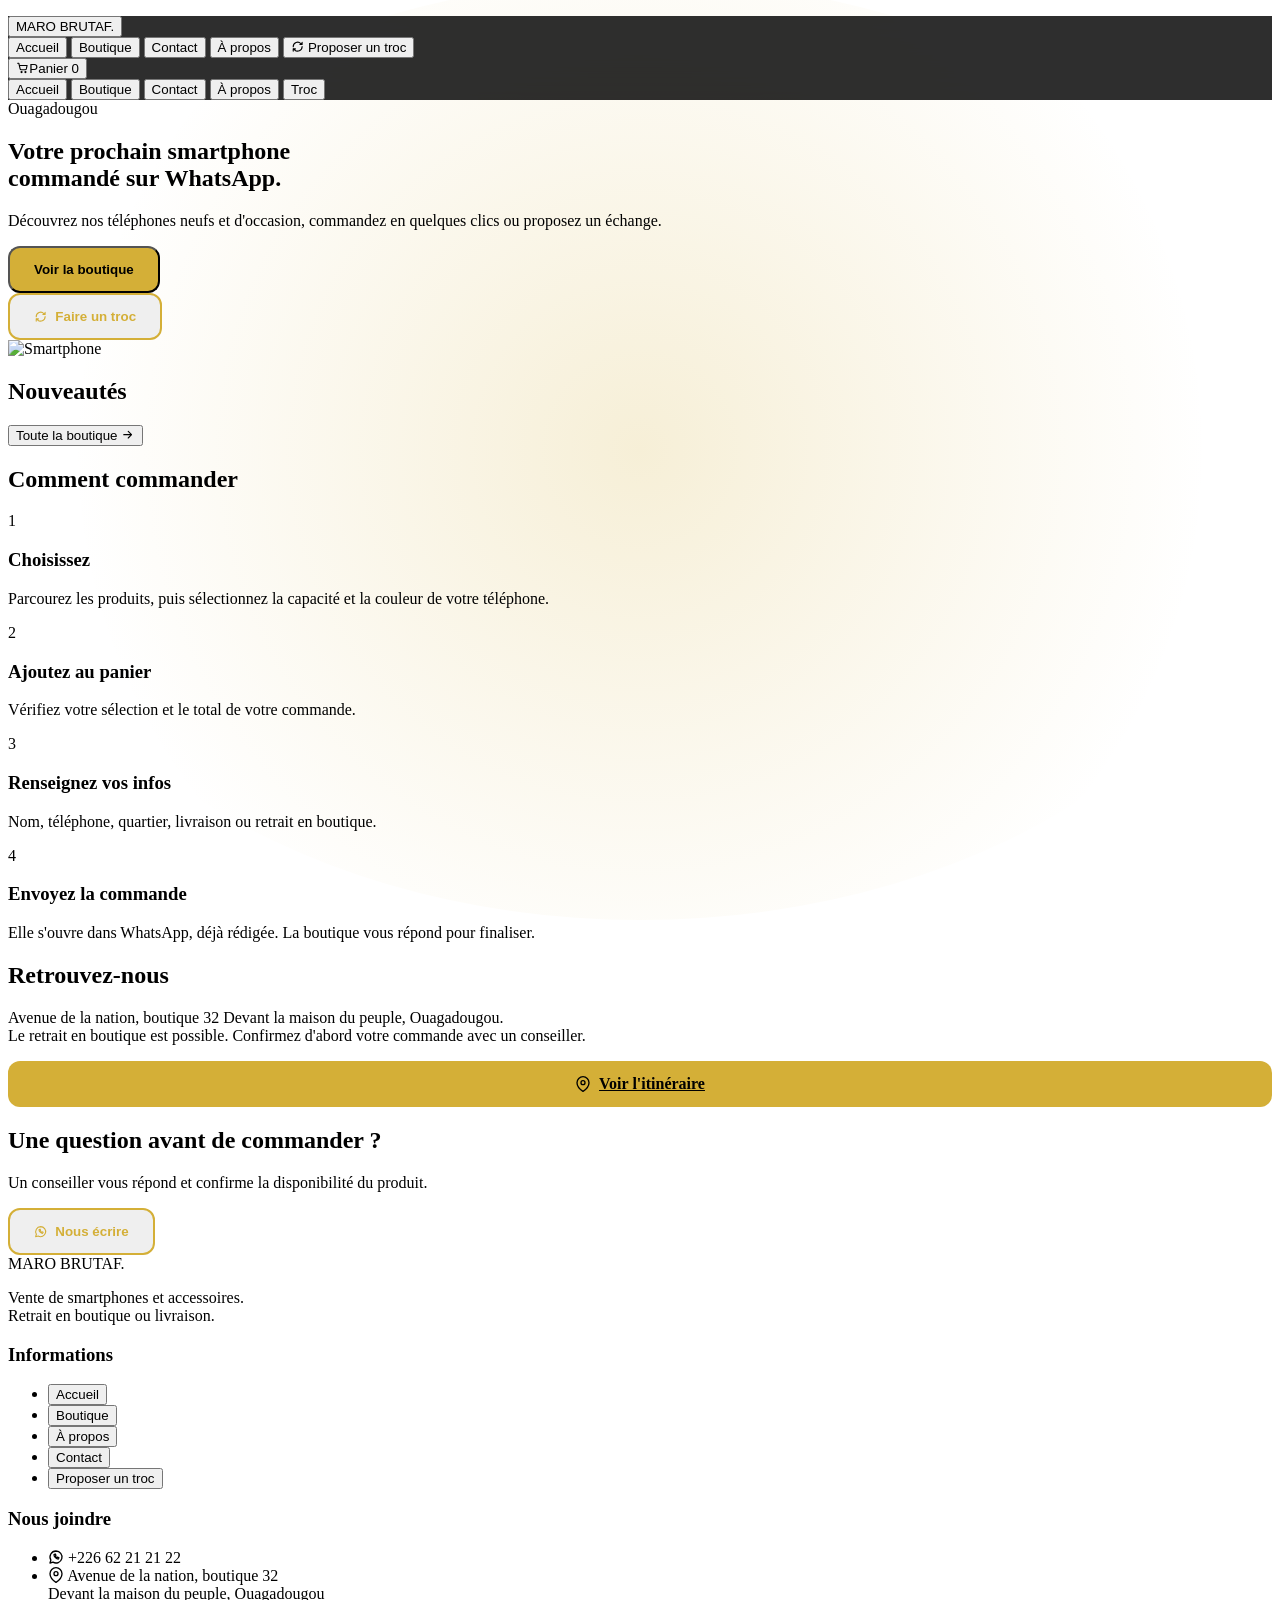
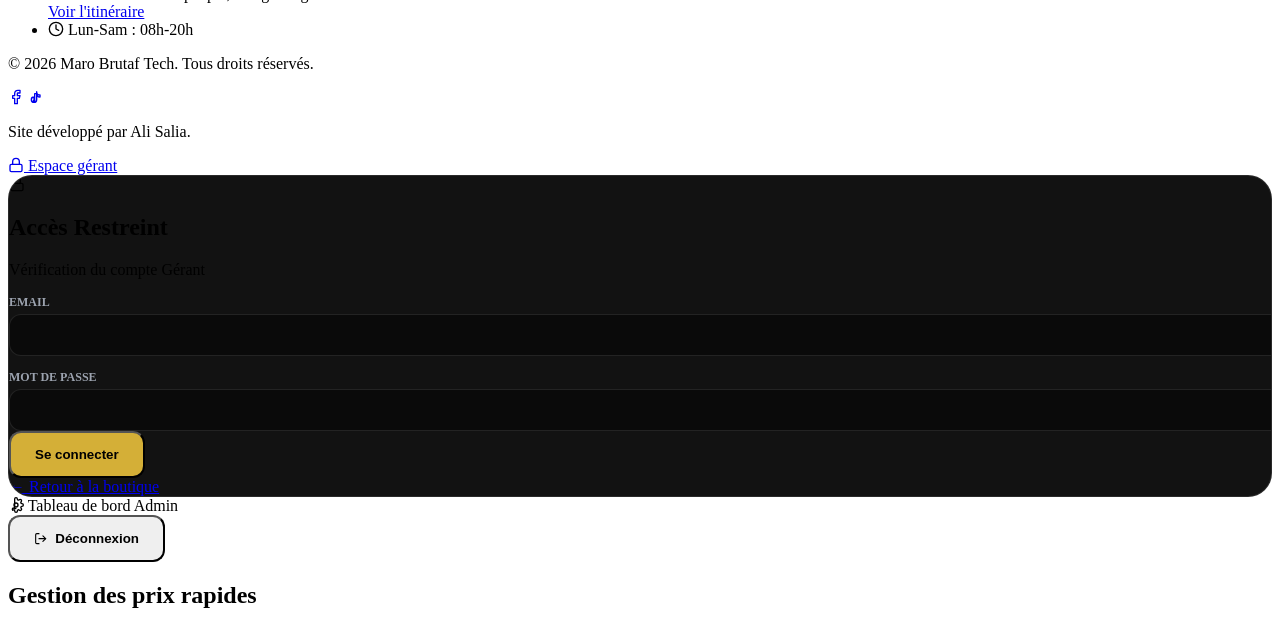
==== commit 393f15e3: "update du design ultra pro" ====
--- a/index.html
+++ b/index.html
@@ -39,7 +39,7 @@
 <symbol id="i-trash" viewBox="0 0 24 24"><path d="M4 7h16M9 7V4h6v3M6 7l1 13h10l1-13"/></symbol>
 <symbol id="i-whatsapp" viewBox="0 0 24 24"><path d="M12 3a9 9 0 0 0-7.7 13.6L3 21l4.5-1.2A9 9 0 1 0 12 3z"/><path d="M9 8.5c0 3 3.5 6.5 6.5 6.5l.9-1.9-2-1-1 1c-1-.5-2-1.5-2.5-2.5l1-1-1-2.1z"/></symbol>
 <symbol id="i-lock" viewBox="0 0 24 24"><rect x="3" y="11" width="18" height="11" rx="2" ry="2"/><path d="M7 11V7a5 5 0 0 1 10 0v4"/></symbol>
-<symbol id="i-settings" viewBox="0 0 24 24"><circle cx="12" cy="12" r="3"/><path d="M19.4 15a1.65 1.65 0 0 0 .33 1.82l.06.06a2 2 0 0 1 0 2.83 2 2 0 0 1-2.83 0l-.06-.06a1.65 1.65 0 0 0-1.82-.33 1.65 1.65 0 0 0-1 1.51V21a2 2 0 0 1-2 2 2 2 0 0 1-2-2v-.09A1.65 1.65 0 0 0 9 19.4a1.65 1.65 0 0 0-1.82.33l-.06.06a2 2 0 0 1-2.83 0 2 2 0 0 1 0-2.83l.06-.06a1.65 1.65 0 0 0 .33-1.82 1.65 1.65 0 0 0-1.51-1H3a2 2 0 0 1-2-2 2 2 0 0 1 2-2h.09A1.65 1.65 0 0 0 4.6 9a1.65 1.65 0 0 0-.33-1.82l-.06-.06a2 2 0 0 1 0-2.83 2 2 0 0 1 2.83 0l.06.06a1.65 1.65 0 0 0 1.82.33H9a1.65 1.65 0 0 0 1-1.51V3a2 2 0 0 1 2-2 2 2 0 0 1 2 2v.09a1.65 1.65 0 0 0 1 1.51 1.65 1.65 0 0 0 1.82-.33l.06-.06a2 2 0 0 1 2.83 0 2 2 0 0 1 0 2.83l-.06.06a1.65 1.65 0 0 0-.33 1.82V9a1.65 1.65 0 0 0 1.51 1H21a2 2 0 0 1 2 2 2 2 0 0 1-2 2h-.09a1.65 1.65 0 0 0-1.51 1z"/></symbol>
+<symbol id="i-settings" viewBox="0 0 24 24"><circle cx="12" cy="12" r="3"/><path d="M19.4 15a1.65 1.65 0 0 0 .33 1.82l.06.06a2 2 0 0 1 0 2.83 2 2 0 0 1-2.83 0l-.06-.06a1.65 1.65 0 0 0-1.82-.33 1.65 1.65 0 0 0-1 1.51V21a2 2 0 0 1-2 2 2 2 0 0 1-2-2v-.09A1.65 1.65 0 0 0 9 19.4a1.65 1.65 0 0 0-1.82.33l-.06.06a2 2 0 0 1 0-2.83 2 2 0 0 1 2.83 0l.06.06a1.65 1.65 0 0 0 1.82.33H9a1.65 1.65 0 0 0 1-1.51V3a2 2 0 0 1 2-2 2 2 0 0 1 2 2v.09a1.65 1.65 0 0 0 1 1.51 1.65 1.65 0 0 0 1.82-.33l.06-.06a2 2 0 0 1 2.83 0 2 2 0 0 1 0 2.83l-.06.06a1.65 1.65 0 0 0-.33 1.82V9a1.65 1.65 0 0 0 1.51 1H21a2 2 0 0 1 2 2 2 2 0 0 1-2 2h-.09a1.65 1.65 0 0 0-1.51 1z"/></symbol>
 <symbol id="i-logout" viewBox="0 0 24 24"><path d="M9 21H5a2 2 0 0 1-2-2V5a2 2 0 0 1 2-2h4"/><polyline points="16 17 21 12 16 7"/><line x1="21" y1="12" x2="9" y2="12"/></symbol>
 <symbol id="i-map" viewBox="0 0 24 24"><path d="M21 10c0 7-9 13-9 13s-9-6-9-13a9 9 0 0 1 18 0z"/><circle cx="12" cy="10" r="3"/></symbol>
 <symbol id="i-clock" viewBox="0 0 24 24"><circle cx="12" cy="12" r="10"/><polyline points="12 6 12 12 16 14"/></symbol>
@@ -47,11 +47,8 @@
 <symbol id="i-tiktok" viewBox="0 0 24 24"><path d="M9 12a4 4 0 1 0 4 4V4a5 5 0 0 0 5 5v3a5 5 0 0 1-5-5h-3v11a1 1 0 1 1-1-1v-3z"/></symbol>
 </defs></svg>
 
-<!-- ========================================== -->
-<!-- BRANCHE 1 : BOUTIQUE PUBLIQUE              -->
-<!-- ========================================== -->
+<!-- BOUTIQUE PUBLIQUE -->
 <div id="layout-public" class="flex flex-col min-h-screen w-full">
-    
     <div id="topbar" class="hidden bg-black border-b border-white/5 py-2 px-4 text-center"><p id="annonce" class="text-gold-500 text-xs font-medium tracking-wider uppercase"></p></div>
 
     <nav class="glass-nav sticky top-0 z-50 border-b border-white/10">
@@ -108,34 +105,16 @@
                 </div>
             </div>
 
-            <!-- NOUVELLE SECTION : COMMENT COMMANDER -->
             <div class="max-w-7xl mx-auto px-4 sm:px-6 lg:px-8 py-16 border-t border-white/5">
                 <h2 class="text-3xl font-extrabold text-white uppercase tracking-wider mb-10"><span class="border-b-2 border-gold-500 pb-2">Comment commander</span></h2>
                 <div class="grid grid-cols-1 sm:grid-cols-2 md:grid-cols-4 gap-10 md:gap-8 mt-6">
-                    <div class="relative">
-                        <span class="absolute -top-10 -left-2 text-7xl font-black text-gold-500/10">1</span>
-                        <h3 class="text-xl font-bold text-white mb-2 relative z-10">Choisissez</h3>
-                        <p class="text-gray-400 text-sm relative z-10">Parcourez les produits, puis sélectionnez la capacité et la couleur de votre téléphone.</p>
-                    </div>
-                    <div class="relative">
-                        <span class="absolute -top-10 -left-2 text-7xl font-black text-gold-500/10">2</span>
-                        <h3 class="text-xl font-bold text-white mb-2 relative z-10">Ajoutez au panier</h3>
-                        <p class="text-gray-400 text-sm relative z-10">Vérifiez votre sélection et le total de votre commande.</p>
-                    </div>
-                    <div class="relative">
-                        <span class="absolute -top-10 -left-2 text-7xl font-black text-gold-500/10">3</span>
-                        <h3 class="text-xl font-bold text-white mb-2 relative z-10">Renseignez vos infos</h3>
-                        <p class="text-gray-400 text-sm relative z-10">Nom, téléphone, quartier, livraison ou retrait en boutique.</p>
-                    </div>
-                    <div class="relative">
-                        <span class="absolute -top-10 -left-2 text-7xl font-black text-gold-500/10">4</span>
-                        <h3 class="text-xl font-bold text-white mb-2 relative z-10">Envoyez la commande</h3>
-                        <p class="text-gray-400 text-sm relative z-10">Elle s'ouvre dans WhatsApp, déjà rédigée. La boutique vous répond pour finaliser.</p>
-                    </div>
-                </div>
-            </div>
-
-            <!-- NOUVELLE SECTION : RETROUVEZ-NOUS -->
+                    <div class="relative"><span class="absolute -top-10 -left-2 text-7xl font-black text-gold-500/10">1</span><h3 class="text-xl font-bold text-white mb-2 relative z-10">Choisissez</h3><p class="text-gray-400 text-sm relative z-10">Parcourez les produits, puis sélectionnez la capacité et la couleur de votre téléphone.</p></div>
+                    <div class="relative"><span class="absolute -top-10 -left-2 text-7xl font-black text-gold-500/10">2</span><h3 class="text-xl font-bold text-white mb-2 relative z-10">Ajoutez au panier</h3><p class="text-gray-400 text-sm relative z-10">Vérifiez votre sélection et le total de votre commande.</p></div>
+                    <div class="relative"><span class="absolute -top-10 -left-2 text-7xl font-black text-gold-500/10">3</span><h3 class="text-xl font-bold text-white mb-2 relative z-10">Renseignez vos infos</h3><p class="text-gray-400 text-sm relative z-10">Nom, téléphone, quartier, livraison ou retrait en boutique.</p></div>
+                    <div class="relative"><span class="absolute -top-10 -left-2 text-7xl font-black text-gold-500/10">4</span><h3 class="text-xl font-bold text-white mb-2 relative z-10">Envoyez la commande</h3><p class="text-gray-400 text-sm relative z-10">Elle s'ouvre dans WhatsApp, déjà rédigée. La boutique vous répond pour finaliser.</p></div>
+                </div>
+            </div>
+
             <div class="bg-dark-800/30 border-y border-white/5">
                 <div class="max-w-7xl mx-auto px-4 sm:px-6 lg:px-8 py-16 flex flex-col md:flex-row items-center justify-between gap-8">
                     <div>
@@ -146,14 +125,10 @@
                 </div>
             </div>
 
-            <!-- NOUVELLE SECTION : ASSISTANCE -->
             <div class="max-w-7xl mx-auto px-4 sm:px-6 lg:px-8 py-16">
                 <div class="bg-gradient-to-r from-dark-800 to-black border border-white/10 rounded-3xl p-8 md:p-12 flex flex-col md:flex-row items-center justify-between gap-8">
-                    <div>
-                        <h2 class="text-2xl md:text-3xl font-extrabold text-white uppercase tracking-wider mb-2">Une question avant de commander ?</h2>
-                        <p class="text-gray-400">Un conseiller vous répond et confirme la disponibilité du produit.</p>
-                    </div>
-                    <button onclick="redirigerWhatsApp('Bonjour, j\'ai une question avant de commander.')" class="btn b-out whitespace-nowrap"><svg class="ic"><use href="#i-whatsapp"/></svg> Nous écrire</button>
+                    <div><h2 class="text-2xl md:text-3xl font-extrabold text-white uppercase tracking-wider mb-2">Une question avant de commander ?</h2><p class="text-gray-400">Un conseiller vous répond et confirme la disponibilité du produit.</p></div>
+                    <button onclick="redirigerWhatsApp('Bonjour, je vous contacte avant de commander.')" class="btn b-out whitespace-nowrap"><svg class="ic"><use href="#i-whatsapp"/></svg> Nous écrire</button>
                 </div>
             </div>
         </section>
@@ -187,9 +162,8 @@
                     <div class="bg-dark-800 border border-white/5 rounded-3xl p-8">
                         <h2 class="text-2xl font-bold text-white mb-6 uppercase">Discuter avec le gérant</h2>
                         <p class="text-gray-400 mb-8 leading-relaxed">Vous cherchez un modèle précis, vous avez une question sur un troc, ou vous souhaitez valider une commande ? Notre équipe vous répond immédiatement sur WhatsApp.</p>
-                        <button onclick="redirigerWhatsApp('Bonjour, j\'ai une question concernant vos téléphones.')" class="btn b-gold w-full py-4 text-lg"><svg class="ic text-2xl"><use href="#i-whatsapp"/></svg> Ouvrir WhatsApp</button>
-                    </div>
-                    <!-- MAJ CONTACT: Intégration Carte + Coordonnées -->
+                        <button onclick="redirigerWhatsApp('Bonjour, je vous contacte concernant vos téléphones.')" class="btn b-gold w-full py-4 text-lg"><svg class="ic text-2xl"><use href="#i-whatsapp"/></svg> Ouvrir WhatsApp</button>
+                    </div>
                     <div class="bg-dark-800 border border-white/5 rounded-3xl p-8 flex flex-col">
                         <h2 class="text-2xl font-bold text-white mb-6 uppercase">Informations utiles</h2>
                         <dl class="grid grid-cols-1 sm:grid-cols-2 gap-4 text-sm text-gray-300 mb-8">
@@ -213,7 +187,6 @@
             <div class="max-w-5xl mx-auto px-4 sm:px-6 lg:px-8">
                 <h2 id="ap-titre" class="text-3xl font-extrabold text-white mb-6"></h2>
                 <div id="ap-texte" class="text-gray-400 leading-relaxed space-y-4 max-w-3xl"></div>
-                <div id="ap-points" class="grid sm:grid-cols-3 gap-8 mt-14"></div>
             </div>
         </section>
 
@@ -263,7 +236,7 @@
         </section>
     </main>
 
-    <!-- NOUVEAU FOOTER RESTRUCTURÉ -->
+    <!-- FOOTER -->
     <footer class="bg-black border-t border-white/5 pt-16 pb-8 mt-auto">
         <div class="max-w-7xl mx-auto px-4 sm:px-6 lg:px-8">
             <div class="grid grid-cols-1 md:grid-cols-3 gap-12 mb-12">
@@ -293,8 +266,8 @@
             <div class="border-t border-white/10 pt-8 flex flex-col md:flex-row justify-between items-center gap-4">
                 <p class="text-gray-500 text-xs text-center md:text-left">© 2026 Maro Brutaf Tech. Tous droits réservés.</p>
                 <div class="flex gap-4 items-center">
-                    <a href="https://facebook.com" target="_blank" class="text-gray-400 hover:text-white transition"><svg class="ic text-xl"><use href="#i-facebook"/></svg></a>
-                    <a href="https://tiktok.com" target="_blank" class="text-gray-400 hover:text-white transition"><svg class="ic text-xl"><use href="#i-tiktok"/></svg></a>
+                    <a href="https://www.facebook.com/share/1CKbAk3RcM/?mibextid=wwXIfr" target="_blank" class="text-gray-400 hover:text-white transition"><svg class="ic text-xl"><use href="#i-facebook"/></svg></a>
+                    <a href="https://www.tiktok.com/@marobrutaf?_r=1&amp;_t=ZS-9AvhhmuSX6k" target="_blank" class="text-gray-400 hover:text-white transition"><svg class="ic text-xl"><use href="#i-tiktok"/></svg></a>
                 </div>
                 <div class="flex flex-col items-center md:items-end gap-1 mt-4 md:mt-0">
                     <p class="text-gray-600 text-xs font-medium">Site développé par Ali Salia.</p>
@@ -309,15 +282,12 @@
 <!-- BRANCHE 2 : ADMINISTRATION (PROTEGÉE)      -->
 <!-- ========================================== -->
 <div id="layout-admin" class="hidden flex-col min-h-screen w-full bg-dark-900">
-    
-    <!-- LOGIN ECRAN -->
     <section id="vue-login" class="flex-grow flex items-center justify-center px-4">
         <div class="panel p-8 w-full max-w-md shadow-2xl border-white/10 border">
             <div class="text-center mb-8">
                 <svg class="ic text-4xl text-gold-500 mb-4 mx-auto"><use href="#i-lock"/></svg>
                 <h1 class="text-2xl font-extrabold text-white mb-1">Accès Restreint</h1>
                 <p class="text-sm text-gray-400">Vérification du compte Gérant</p>
-                <p class="text-xs text-gold-500 mt-2">Test: admin@maro.bf / admin</p>
             </div>
             <form id="f-login" class="space-y-4">
                 <div><label class="lbl" for="l-mail">Email</label><input id="l-mail" type="email" required class="inp" autocomplete="username"></div>
@@ -328,31 +298,19 @@
         </div>
     </section>
 
-    <!-- DASHBOARD GÉRANT -->
     <section id="vue-dashboard" class="hidden flex-grow flex-col">
         <nav class="bg-black border-b border-white/5 py-4 px-6 flex justify-between items-center sticky top-0 z-40">
             <div class="text-xl font-bold text-white flex items-center gap-2"><svg class="ic text-gold-500"><use href="#i-settings"/></svg> Tableau de bord Admin</div>
             <div class="flex items-center gap-4">
-                <a href="#" class="text-sm text-gray-400 hover:text-white flex items-center gap-1"><svg class="ic"><use href="#i-rotate"/></svg> Voir la boutique</a>
                 <button onclick="logoutAdmin()" class="btn border border-white/10 hover:bg-white/5 text-white py-2 px-4 rounded-lg text-sm font-medium"><svg class="ic"><use href="#i-logout"/></svg> Déconnexion</button>
             </div>
         </nav>
         <div class="max-w-6xl mx-auto px-4 py-8 w-full">
-            <div class="grid grid-cols-1 md:grid-cols-3 gap-6 mb-8">
-                <div class="bg-dark-800 p-6 rounded-2xl border border-white/5">
-                    <h3 class="text-gray-400 text-sm font-medium mb-1">Produits en base</h3>
-                    <p class="text-3xl font-bold text-white" id="stat-prods">0</p>
-                </div>
-            </div>
-            
             <div class="bg-dark-800 rounded-3xl border border-white/5 overflow-hidden">
                 <div class="px-6 py-5 border-b border-white/5 flex justify-between items-center bg-dark-900/50">
-                    <h2 class="text-lg font-bold text-white">Gestion des prix</h2>
-                    <span class="text-xs text-gray-500">Les modifications sont appliquées instantanément.</span>
-                </div>
-                <div class="p-6">
-                    <div id="adm-liste" class="space-y-4"></div>
-                </div>
+                    <h2 class="text-lg font-bold text-white">Gestion des prix rapides</h2>
+                </div>
+                <div class="p-6"><div id="adm-liste" class="space-y-4"></div></div>
             </div>
         </div>
     </section>
@@ -362,7 +320,7 @@
 <!-- MODALES COMMUNES                           -->
 <!-- ========================================== -->
 <dialog id="modal-panier" class="bg-transparent m-auto p-4 w-full max-w-lg"><div class="panel">
-    <div class="px-6 py-5 border-b border-white/5 flex justify-between items-center bg-dark-900"><h3 class="text-xl font-bold text-white"><svg class="ic text-gold-500"><use href="#i-cart"/></svg> Votre panier</h3><button onclick="fermerModal('modal-panier')" class="text-gray-400 hover:text-white" aria-label="Fermer"><svg class="ic text-xl"><use href="#i-close"/></svg></button></div>
+    <div class="px-6 py-5 border-b border-white/5 flex justify-between items-center bg-dark-900"><h3 class="text-xl font-bold text-white"><svg class="ic text-gold-500"><use href="#i-cart"/></svg> Votre panier</h3><button onclick="fermerModal('modal-panier')" class="text-gray-400 hover:text-white"><svg class="ic text-xl"><use href="#i-close"/></svg></button></div>
     <div class="p-6">
         <div id="panier-liste" class="space-y-3 max-h-[40vh] overflow-y-auto mb-4"></div>
         <p id="panier-vide" class="text-center py-8 text-gray-400">Votre panier est vide.</p>
@@ -379,11 +337,11 @@
 </div></dialog>
 
 <dialog id="modal-troc" class="bg-transparent m-auto p-4 w-full max-w-lg"><div class="panel">
-    <div class="px-6 py-5 border-b border-white/5 flex justify-between items-center bg-dark-900"><h3 class="text-xl font-bold text-white"><svg class="ic text-gold-500"><use href="#i-rotate"/></svg> Proposer un troc</h3><button onclick="fermerModal('modal-troc')" class="text-gray-400 hover:text-white" aria-label="Fermer"><svg class="ic text-xl"><use href="#i-close"/></svg></button></div>
+    <div class="px-6 py-5 border-b border-white/5 flex justify-between items-center bg-dark-900"><h3 class="text-xl font-bold text-white"><svg class="ic text-gold-500"><use href="#i-rotate"/></svg> Proposer un troc</h3><button onclick="fermerModal('modal-troc')" class="text-gray-400 hover:text-white"><svg class="ic text-xl"><use href="#i-close"/></svg></button></div>
     <div class="p-6">
         <p class="text-sm text-gray-400 mb-2">Indiquez le téléphone souhaité, puis décrivez le vôtre.</p>
         <form id="f-troc" onsubmit="validerTroc(event)">
-            <label class="lbl" for="t-cible">Téléphone que vous souhaitez</label><select id="t-cible" required class="inp" onchange="majTrocAutre()"></select><input id="t-autre" class="inp mt-2 hidden" placeholder="Précisez le modèle souhaité" aria-label="Modèle souhaité">
+            <label class="lbl" for="t-cible">Téléphone que vous souhaitez</label><select id="t-cible" required class="inp" onchange="majTrocAutre()"></select><input id="t-autre" class="inp mt-2 hidden" placeholder="Précisez le modèle souhaité">
             <label class="lbl" for="t-mod">Téléphone que vous donnez</label><input id="t-mod" required placeholder="iPhone 11, 128 Go" class="inp">
             <div class="grid grid-cols-2 gap-4">
                 <div><label class="lbl" for="t-etat">État</label><select id="t-etat" class="inp"><option>Très propre</option><option>Rayures d'usage</option><option>Fissuré ou défaut</option></select></div>
@@ -394,11 +352,12 @@
         </form>
     </div>
 </div></dialog>
+
 <script src="https://cdn.jsdelivr.net/npm/@supabase/supabase-js@2"></script>
 <script src="js/donnees.js"></script>
 <script>
 const $ = id => document.getElementById(id);
-const esc = s => String(s ?? "").replace(/[&<>"']/g, c => ({"&":"&","<":"<",">":">",'"':""","'":"'"}[c]));
+const esc = s => String(s ?? "").replace(/[&<>"']/g, c => ({"&":"&amp;","<":"&lt;",">":"&gt;",'"':"&quot;","'":"&#39;"}[c]));
 const fcfa = n => Number(n).toLocaleString("fr-FR") + " FCFA";
 const num = x => parseInt(String(x ?? "").replace(/\D/g, ""), 10) || 0;
 const NOIMG = "data:image/svg+xml;utf8," + encodeURIComponent('<svg xmlns="http://www.w3.org/2000/svg" viewBox="0 0 120 230"><rect x="10" y="4" width="100" height="222" rx="22" fill="#c9c9ce"/><circle cx="60" cy="30" r="9" fill="#888"/></svg>');
@@ -417,7 +376,10 @@
     if (!errP && dbProducts) {
         produits = dbProducts.map(dbP => ({
             id: dbP.id, cat: dbP.category, marque: dbP.brand, modele: dbP.model, etat: dbP.condition_label,
-            desc: dbP.description, image: dbP.image_url, specs: dbP.specs, cap: dbP.capacities, col: dbP.colors,
+            desc: dbP.description, image: dbP.image_url, 
+            specs: typeof dbP.specs === 'object' && dbP.specs !== null ? dbP.specs : {}, 
+            cap: Array.isArray(dbP.capacities) ? dbP.capacities : [], 
+            col: Array.isArray(dbP.colors) ? dbP.colors : [],
             nouveau: dbP.is_new, troc: dbP.trade_in, visible: dbP.is_visible
         }));
     } else {
@@ -434,13 +396,12 @@
     } else {
         SET = {...SET0};
     }
-    if($("stat-prods")) $("stat-prods").textContent = produits.length;
 }
 
 const prod = id => produits.find(x => x.id == id);
 const stockTot = p => p.cap.reduce((s, v) => s + (+v.s || 0), 0);
 const prixMin = p => { const a = p.cap.map(v => +v.p).filter(x => x > 0); return a.length ? Math.min(...a) : 0; };
-const libelle = l => { const p = prod(l.id), v = p.cap[l.vi]; return `${p.modele} (${v.c})`; };
+const libelle = l => { const p = prod(l.id), v = p.cap[l.vi]; return `${p.modele} (${v ? v.c : ''})`; };
 
 function checkAuth() { return sessionStorage.getItem('maro_admin_token') === '1'; }
 
@@ -491,7 +452,7 @@
         </div>
         <div class="p-6 flex flex-col flex-grow justify-between"><div>
             <div class="flex justify-between items-start gap-2"><h3 class="font-bold text-lg text-white leading-tight">${esc(p.modele)}</h3><span class="text-xs bg-white/10 text-gray-300 px-2 py-0.5 rounded">${esc(p.marque)}</span></div>
-            <p class="text-xs text-gray-500 mt-3">${pm ? "À partir de" : " "}</p>
+            <p class="text-xs text-gray-500 mt-3">${pm ? "À partir de" : "&nbsp;"}</p>
             <p class="text-2xl font-extrabold text-gold-500">${pm ? fcfa(pm) : "Prix sur demande"}</p></div>
             <button class="btn b-wh mt-5 w-full">Voir le produit</button></div></div>`;
 }
@@ -533,7 +494,7 @@
 function choisir(k, i){ sel[k] = i; if(k === "vi") qty = 1; majSelection(); }
 function chgQty(d){ qty += d; majSelection(); }
 function majSelection(){
-    const p = prod(produitActifId), v = p.cap[sel.vi], s = +v.s || 0, c = p.col[sel.ci];
+    const p = prod(produitActifId), v = p.cap[sel.vi] || {}, s = +v.s || 0, c = p.col[sel.ci];
     $("dt-prix").textContent = +v.p ? fcfa(v.p) : "Prix sur demande";
     $("dt-stock").textContent = s ? (s <= 2 ? "Stock limité" : "Disponible") : "Épuisé";
     $("dt-stock").className = "text-sm mb-2 " + (s ? "text-green-400" : "text-red-400");
@@ -562,7 +523,8 @@
     panier.forEach(l => l.q = Math.min(Math.max(1, l.q | 0), +prod(l.id).cap[l.vi].s));
     ecrire("c", panier); 
     const n = panier.reduce((a, l) => a + l.q, 0); 
-    $("badge-panier").textContent = n; $("badge-panier").classList.toggle("hidden", !n);
+    const badge = $("badge-panier");
+    if(badge) { badge.textContent = n; badge.classList.toggle("hidden", !n); }
 }
 function rendreCart(){
     nettoyerCart();
@@ -590,7 +552,6 @@
 /* Troc */
 function ouvrirTroc(id){
     const o = ['<option value="">Choisissez le téléphone que vous souhaitez</option>'];
-    // LIGNE CORRIGÉE ICI : On affiche désormais tous les articles visibles, sans filtrer par p.troc
     produits.filter(p => p.visible !== false).forEach(p => p.cap.forEach((v, i) => { if(+v.s>0) o.push(`<option value="${p.id}:${i}">${esc(p.modele)}${v.c !== "Standard" ? " · " + esc(v.c) : ""}${+v.p ? " · " + fcfa(v.p) : ""}</option>`); }));
     o.push('<option value="autre">Autre modèle (à préciser)</option>');
     $("t-cible").innerHTML = o.join("");
@@ -614,7 +575,7 @@
     window.open(`https://wa.me/${n}?text=${encodeURIComponent(msg)}`, "_blank", "noopener");
 }
 function fermerModal(id) { $(id).close(); }
-function majContact() { /* La mise à jour est désormais figée en HTML */ }
+function majContact() {}
 
 /* ---------- LOGIQUE ADMINISTRATION ---------- */
 $("f-login").addEventListener("submit", e => {
@@ -648,18 +609,19 @@
     ecrire("p", produits);
 });
 
-/* ---------- INITIALISATION ---------- */
+/* ---------- INITIALISATION FIABILISÉE ---------- */
 (async () => {
     await chargerDonnees();
     nettoyerCart();
     
     const nomBoutique = String(SET.storeName || "MARO BRUTAF TECH");
-    $("brand-nav").innerHTML = esc(nomBoutique) + '<span class="text-gold-500">.</span>';
-    $("brand-footer").innerHTML = esc(nomBoutique) + '<span class="text-gold-500">.</span>';
-    $("topbar").classList.toggle("hidden", !SET.annonce); $("annonce").textContent = SET.annonce;
+    if($("brand-nav")) $("brand-nav").innerHTML = esc(nomBoutique) + '<span class="text-gold-500">.</span>';
+    if($("brand-footer")) $("brand-footer").innerHTML = esc(nomBoutique) + '<span class="text-gold-500">.</span>';
+    if($("topbar")) $("topbar").classList.toggle("hidden", !SET.annonce); 
+    if($("annonce")) $("annonce").textContent = SET.annonce;
     
-    $("ap-titre").textContent = SET.aproposTitre;
-    $("ap-texte").innerHTML = String(SET.aproposTexte).split("\n").map(t => `<p>${esc(t)}</p>`).join("");
+    if($("ap-titre")) $("ap-titre").textContent = SET.aproposTitre;
+    if($("ap-texte")) $("ap-texte").innerHTML = String(SET.aproposTexte).split("\n").map(t => `<p>${esc(t)}</p>`).join("");
     
     handleRouting();
 })();
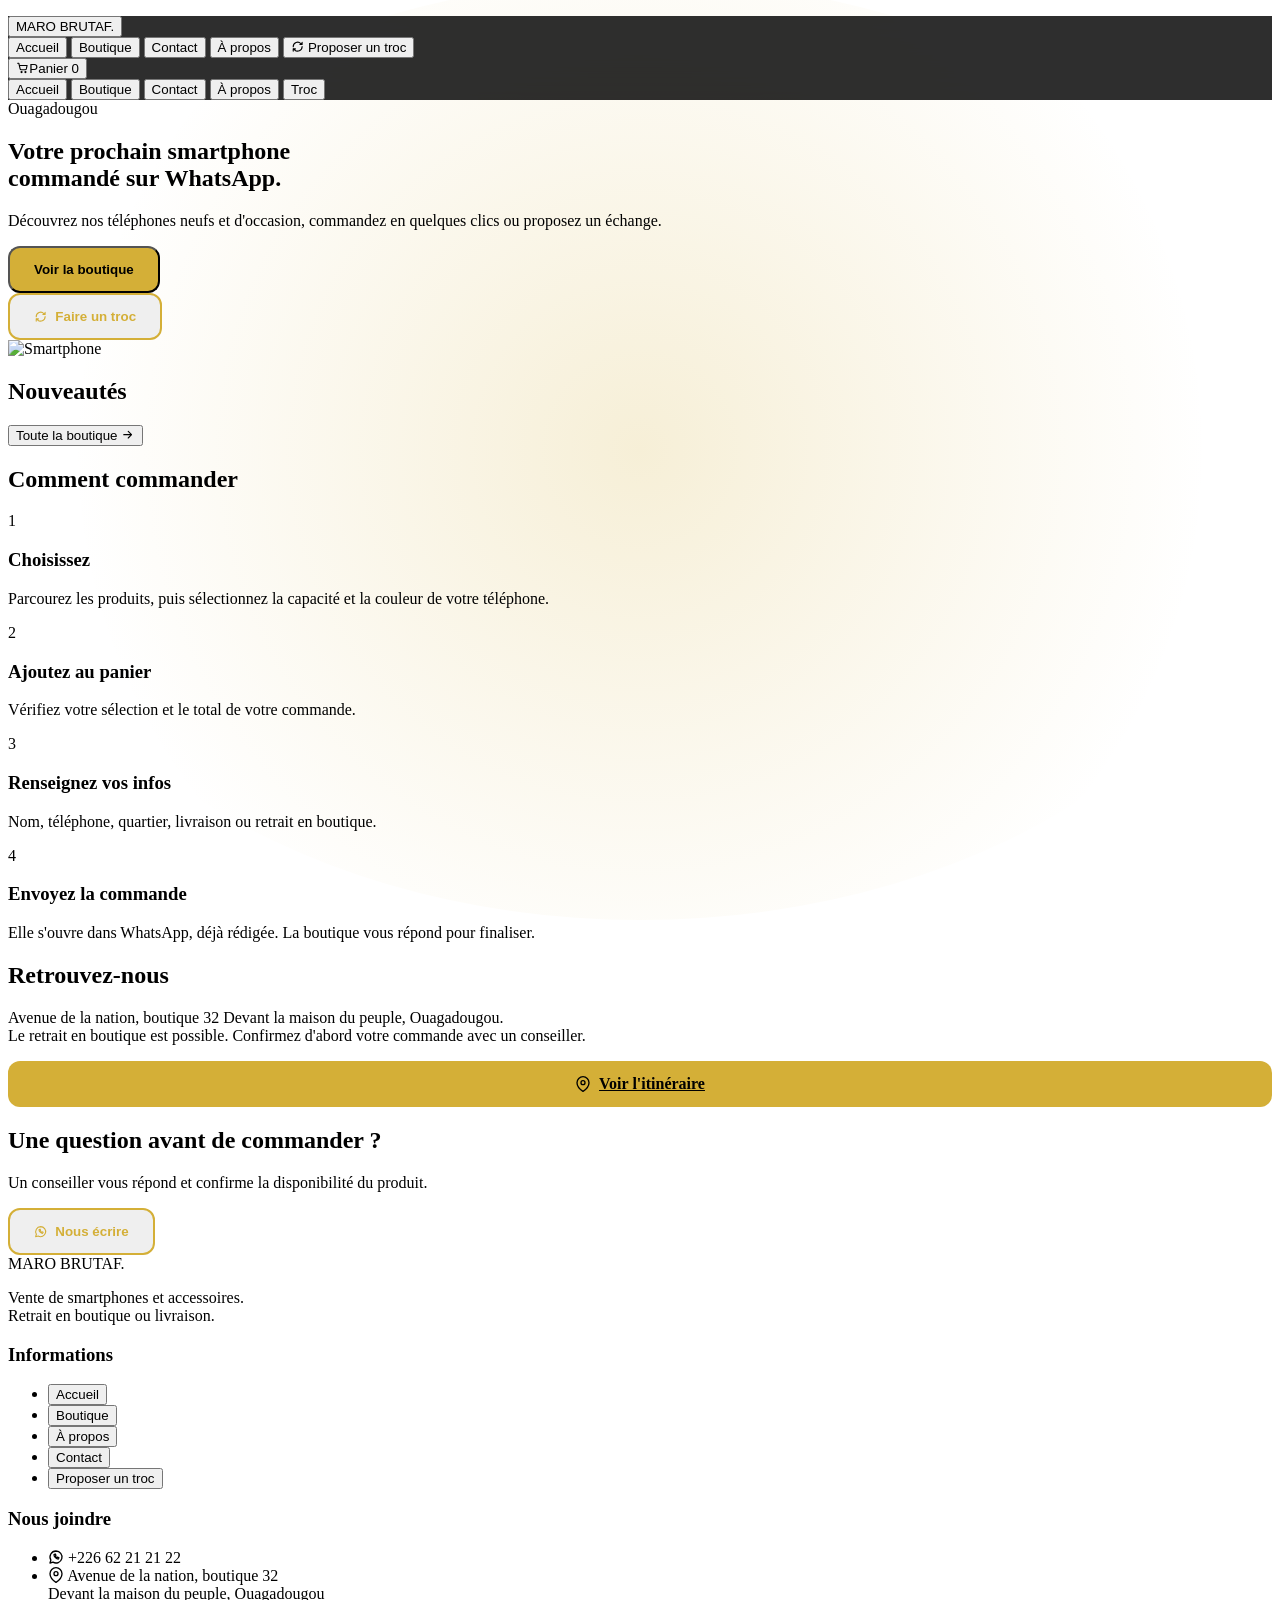
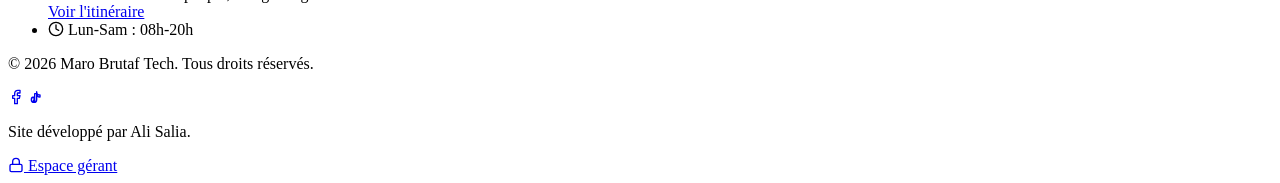
==== commit fc4bba42: "Update index.html" ====
--- a/index.html
+++ b/index.html
@@ -121,7 +121,7 @@
                         <h2 class="text-3xl font-extrabold text-white uppercase tracking-wider mb-2">Retrouvez-nous</h2>
                         <p class="text-gray-400">Avenue de la nation, boutique 32 Devant la maison du peuple, Ouagadougou.<br>Le retrait en boutique est possible. Confirmez d'abord votre commande avec un conseiller.</p>
                     </div>
-                    <a href="https://maps.app.goo.gl/brZ211bLFXcdWSqx5?g_st=iw" target="_blank" rel="noopener" class="btn b-gold whitespace-nowrap"><svg class="ic"><use href="#i-map"/></svg> Voir l'itinéraire</a>
+                    <a href="https://maps.app.goo.gl/uqKZ1HAUBbzfySQY6" target="_blank" rel="noopener" class="btn b-gold whitespace-nowrap"><svg class="ic"><use href="#i-map"/></svg> Voir l'itinéraire</a>
                 </div>
             </div>
 
@@ -174,7 +174,7 @@
                             </div>
                         </dl>
                         <div class="flex-grow rounded-2xl overflow-hidden border border-white/5 min-h-[250px] relative">
-                            <iframe src="https://www.google.com/maps/embed?pb=!1m18!1m12!1m3!1d3897.2885994246837!2d-1.5332464240755913!3d12.363627087895315!2m3!1f0!2f0!3f0!3m2!1i1024!2i768!4f13.1!3m3!1m2!1s0xe2e95a947c92b23%3A0x6b772c3a5fc7bf22!2sMaison%20du%20Peuple!5e0!3m2!1sfr!2sbf!4v1700000000000!5m2!1sfr!2sbf" width="100%" height="100%" style="border:0; position:absolute; top:0; left:0;" allowfullscreen="" loading="lazy" referrerpolicy="no-referrer-when-downgrade"></iframe>
+                            <iframe src="https://maps.google.com/maps?q=12.363627,-1.533246&t=&z=16&ie=UTF8&iwloc=&output=embed" width="100%" height="100%" style="border:0; position:absolute; top:0; left:0;" allowfullscreen="" loading="lazy" referrerpolicy="no-referrer-when-downgrade"></iframe>
                         </div>
                     </div>
                 </div>
@@ -258,7 +258,7 @@
                     <h3 class="text-white font-bold uppercase tracking-wider text-sm mb-4">Nous joindre</h3>
                     <ul class="space-y-3 text-sm text-gray-400">
                         <li class="flex items-start gap-3"><svg class="ic mt-0.5 text-gold-500"><use href="#i-whatsapp"/></svg> +226 62 21 21 22</li>
-                        <li class="flex items-start gap-3"><svg class="ic mt-0.5 text-gold-500"><use href="#i-map"/></svg> <span>Avenue de la nation, boutique 32<br>Devant la maison du peuple, Ouagadougou<br><a href="https://maps.app.goo.gl/brZ211bLFXcdWSqx5?g_st=iw" target="_blank" class="text-gold-500 hover:underline mt-1 inline-block">Voir l'itinéraire</a></span></li>
+                        <li class="flex items-start gap-3"><svg class="ic mt-0.5 text-gold-500"><use href="#i-map"/></svg> <span>Avenue de la nation, boutique 32<br>Devant la maison du peuple, Ouagadougou<br><a href="https://maps.app.goo.gl/uqKZ1HAUBbzfySQY6" target="_blank" class="text-gold-500 hover:underline mt-1 inline-block">Voir l'itinéraire</a></span></li>
                         <li class="flex items-start gap-3"><svg class="ic mt-0.5 text-gold-500"><use href="#i-clock"/></svg> Lun-Sam : 08h-20h</li>
                     </ul>
                 </div>
@@ -267,7 +267,7 @@
                 <p class="text-gray-500 text-xs text-center md:text-left">© 2026 Maro Brutaf Tech. Tous droits réservés.</p>
                 <div class="flex gap-4 items-center">
                     <a href="https://www.facebook.com/share/1CKbAk3RcM/?mibextid=wwXIfr" target="_blank" class="text-gray-400 hover:text-white transition"><svg class="ic text-xl"><use href="#i-facebook"/></svg></a>
-                    <a href="https://www.tiktok.com/@marobrutaf?_r=1&amp;_t=ZS-9AvhhmuSX6k" target="_blank" class="text-gray-400 hover:text-white transition"><svg class="ic text-xl"><use href="#i-tiktok"/></svg></a>
+                    <a href="https://www.tiktok.com/@marobrutaf?_r=1&_t=ZS-9AvhhmuSX6k" target="_blank" class="text-gray-400 hover:text-white transition"><svg class="ic text-xl"><use href="#i-tiktok"/></svg></a>
                 </div>
                 <div class="flex flex-col items-center md:items-end gap-1 mt-4 md:mt-0">
                     <p class="text-gray-600 text-xs font-medium">Site développé par Ali Salia.</p>
@@ -276,44 +276,6 @@
             </div>
         </div>
     </footer>
-</div>
-
-<!-- ========================================== -->
-<!-- BRANCHE 2 : ADMINISTRATION (PROTEGÉE)      -->
-<!-- ========================================== -->
-<div id="layout-admin" class="hidden flex-col min-h-screen w-full bg-dark-900">
-    <section id="vue-login" class="flex-grow flex items-center justify-center px-4">
-        <div class="panel p-8 w-full max-w-md shadow-2xl border-white/10 border">
-            <div class="text-center mb-8">
-                <svg class="ic text-4xl text-gold-500 mb-4 mx-auto"><use href="#i-lock"/></svg>
-                <h1 class="text-2xl font-extrabold text-white mb-1">Accès Restreint</h1>
-                <p class="text-sm text-gray-400">Vérification du compte Gérant</p>
-            </div>
-            <form id="f-login" class="space-y-4">
-                <div><label class="lbl" for="l-mail">Email</label><input id="l-mail" type="email" required class="inp" autocomplete="username"></div>
-                <div><label class="lbl" for="l-mdp">Mot de passe</label><input id="l-mdp" type="password" required class="inp" autocomplete="current-password"></div>
-                <button type="submit" class="btn b-gold w-full mt-2">Se connecter</button>
-                <a href="#" class="block text-center text-xs text-gray-500 hover:text-white mt-4">← Retour à la boutique</a>
-            </form>
-        </div>
-    </section>
-
-    <section id="vue-dashboard" class="hidden flex-grow flex-col">
-        <nav class="bg-black border-b border-white/5 py-4 px-6 flex justify-between items-center sticky top-0 z-40">
-            <div class="text-xl font-bold text-white flex items-center gap-2"><svg class="ic text-gold-500"><use href="#i-settings"/></svg> Tableau de bord Admin</div>
-            <div class="flex items-center gap-4">
-                <button onclick="logoutAdmin()" class="btn border border-white/10 hover:bg-white/5 text-white py-2 px-4 rounded-lg text-sm font-medium"><svg class="ic"><use href="#i-logout"/></svg> Déconnexion</button>
-            </div>
-        </nav>
-        <div class="max-w-6xl mx-auto px-4 py-8 w-full">
-            <div class="bg-dark-800 rounded-3xl border border-white/5 overflow-hidden">
-                <div class="px-6 py-5 border-b border-white/5 flex justify-between items-center bg-dark-900/50">
-                    <h2 class="text-lg font-bold text-white">Gestion des prix rapides</h2>
-                </div>
-                <div class="p-6"><div id="adm-liste" class="space-y-4"></div></div>
-            </div>
-        </div>
-    </section>
 </div>
 
 <!-- ========================================== -->
@@ -357,7 +319,7 @@
 <script src="js/donnees.js"></script>
 <script>
 const $ = id => document.getElementById(id);
-const esc = s => String(s ?? "").replace(/[&<>"']/g, c => ({"&":"&amp;","<":"&lt;",">":"&gt;",'"':"&quot;","'":"&#39;"}[c]));
+const esc = s => String(s ?? "").replace(/[&<>"']/g, c => ({"&":"&","<":"<",">":">",'"':""","'":"'"}[c]));
 const fcfa = n => Number(n).toLocaleString("fr-FR") + " FCFA";
 const num = x => parseInt(String(x ?? "").replace(/\D/g, ""), 10) || 0;
 const NOIMG = "data:image/svg+xml;utf8," + encodeURIComponent('<svg xmlns="http://www.w3.org/2000/svg" viewBox="0 0 120 230"><rect x="10" y="4" width="100" height="222" rx="22" fill="#c9c9ce"/><circle cx="60" cy="30" r="9" fill="#888"/></svg>');
@@ -403,26 +365,9 @@
 const prixMin = p => { const a = p.cap.map(v => +v.p).filter(x => x > 0); return a.length ? Math.min(...a) : 0; };
 const libelle = l => { const p = prod(l.id), v = p.cap[l.vi]; return `${p.modele} (${v ? v.c : ''})`; };
 
-function checkAuth() { return sessionStorage.getItem('maro_admin_token') === '1'; }
-
 function handleRouting() {
     const hash = window.location.hash;
-    if (hash === '#admin') {
-        $('layout-public').classList.add('hidden'); $('layout-public').classList.remove('flex');
-        $('layout-admin').classList.remove('hidden'); $('layout-admin').classList.add('flex');
-        if (checkAuth()) {
-            $('vue-login').classList.add('hidden');
-            $('vue-dashboard').classList.remove('hidden'); $('vue-dashboard').classList.add('flex');
-            renderAdminDashboard();
-        } else {
-            $('vue-dashboard').classList.add('hidden'); $('vue-dashboard').classList.remove('flex');
-            $('vue-login').classList.remove('hidden');
-        }
-    } else {
-        $('layout-admin').classList.add('hidden'); $('layout-admin').classList.remove('flex');
-        $('layout-public').classList.remove('hidden'); $('layout-public').classList.add('flex');
-        naviguerVers(hash.replace('#', '') || 'accueil');
-    }
+    naviguerVers(hash.replace('#', '') || 'accueil');
 }
 window.addEventListener('hashchange', handleRouting);
 
@@ -439,7 +384,6 @@
     });
     if(page === "boutique") afficherCatalogue();
     if(page === "accueil") afficherAccueil();
-    if(page === "contact") majContact();
 }
 function filtrerEtNaviguer(cat){ categorieActive = cat; window.location.hash = '#boutique'; }
 
@@ -452,7 +396,7 @@
         </div>
         <div class="p-6 flex flex-col flex-grow justify-between"><div>
             <div class="flex justify-between items-start gap-2"><h3 class="font-bold text-lg text-white leading-tight">${esc(p.modele)}</h3><span class="text-xs bg-white/10 text-gray-300 px-2 py-0.5 rounded">${esc(p.marque)}</span></div>
-            <p class="text-xs text-gray-500 mt-3">${pm ? "À partir de" : "&nbsp;"}</p>
+            <p class="text-xs text-gray-500 mt-3">${pm ? "À partir de" : " "}</p>
             <p class="text-2xl font-extrabold text-gold-500">${pm ? fcfa(pm) : "Prix sur demande"}</p></div>
             <button class="btn b-wh mt-5 w-full">Voir le produit</button></div></div>`;
 }
@@ -575,39 +519,6 @@
     window.open(`https://wa.me/${n}?text=${encodeURIComponent(msg)}`, "_blank", "noopener");
 }
 function fermerModal(id) { $(id).close(); }
-function majContact() {}
-
-/* ---------- LOGIQUE ADMINISTRATION ---------- */
-$("f-login").addEventListener("submit", e => {
-    e.preventDefault();
-    const mail = $("l-mail").value; const mdp = $("l-mdp").value;
-    if(mail === "admin@maro.bf" && mdp === "admin") {
-        sessionStorage.setItem('maro_admin_token', '1');
-        handleRouting();
-    } else {
-        alert("Identifiants incorrects. Testez avec admin@maro.bf / admin");
-    }
-});
-
-function logoutAdmin() {
-    sessionStorage.removeItem('maro_admin_token');
-    handleRouting();
-}
-
-function renderAdminDashboard() {
-    $("adm-liste").innerHTML = produits.map(p => `<div class="bg-dark-900 border border-white/5 rounded-2xl p-4 flex flex-col md:flex-row md:items-center gap-4">
-        <div class="md:w-1/3"><p class="text-white font-bold">${esc(p.modele)}</p><p class="text-xs text-gray-500">${esc(p.marque)}</p></div>
-        <div class="flex-1 space-y-2">${p.cap.map((v, i) => `<div class="flex items-center gap-3 text-sm text-gray-300"><span class="w-20 shrink-0 truncate">${esc(v.c)}</span>
-            <div class="flex gap-2 items-center"><span class="text-xs text-gray-500">Prix</span><input type="number" min="0" step="1000" value="${+v.p || 0}" data-f="p" data-id="${p.id}" data-v="${i}" class="inp py-1 w-28 text-right"></div>
-        </div>`).join("")}</div>
-    </div>`).join("");
-}
-
-$("adm-liste").addEventListener("change", e => {
-    const t = e.target, d = t.dataset; if(!d.f) return; const p = prod(d.id);
-    if(d.f !== "p") return; p.cap[+d.v].p = Math.max(0, num(t.value));
-    ecrire("p", produits);
-});
 
 /* ---------- INITIALISATION FIABILISÉE ---------- */
 (async () => {
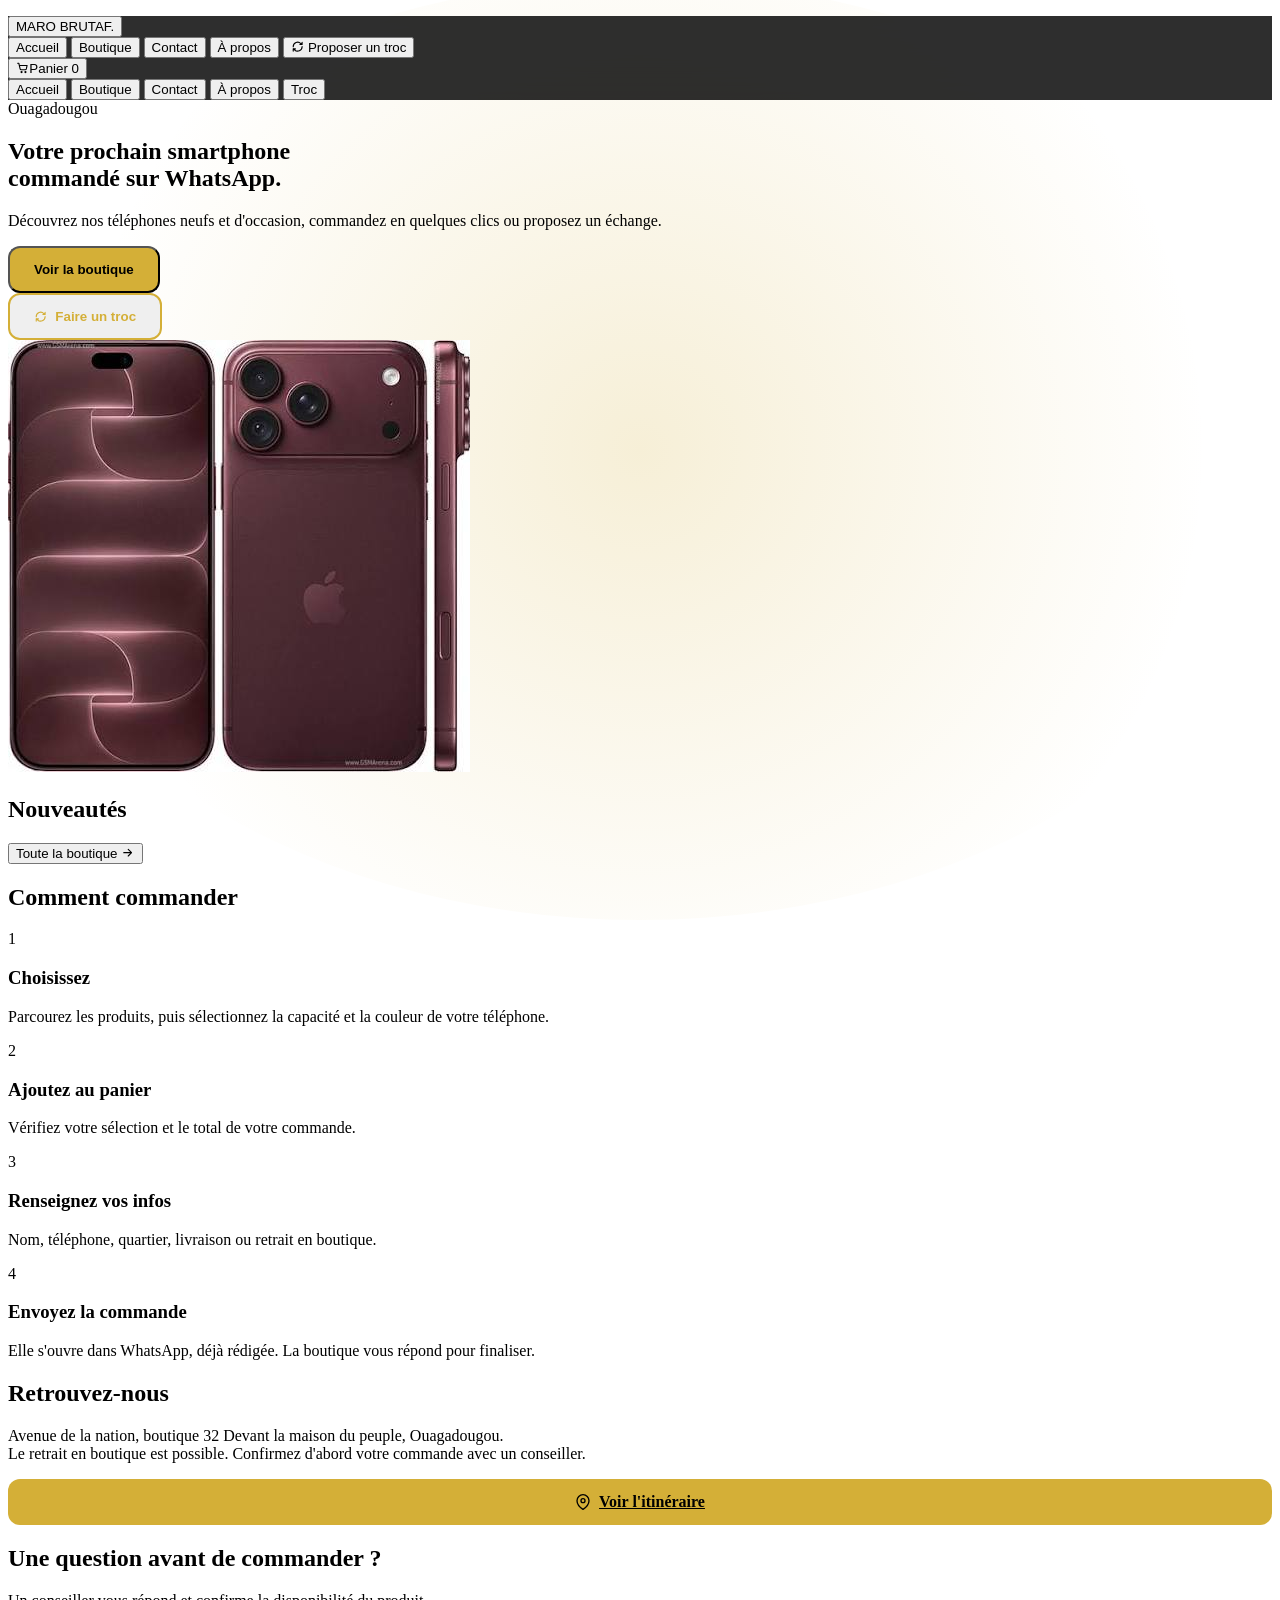
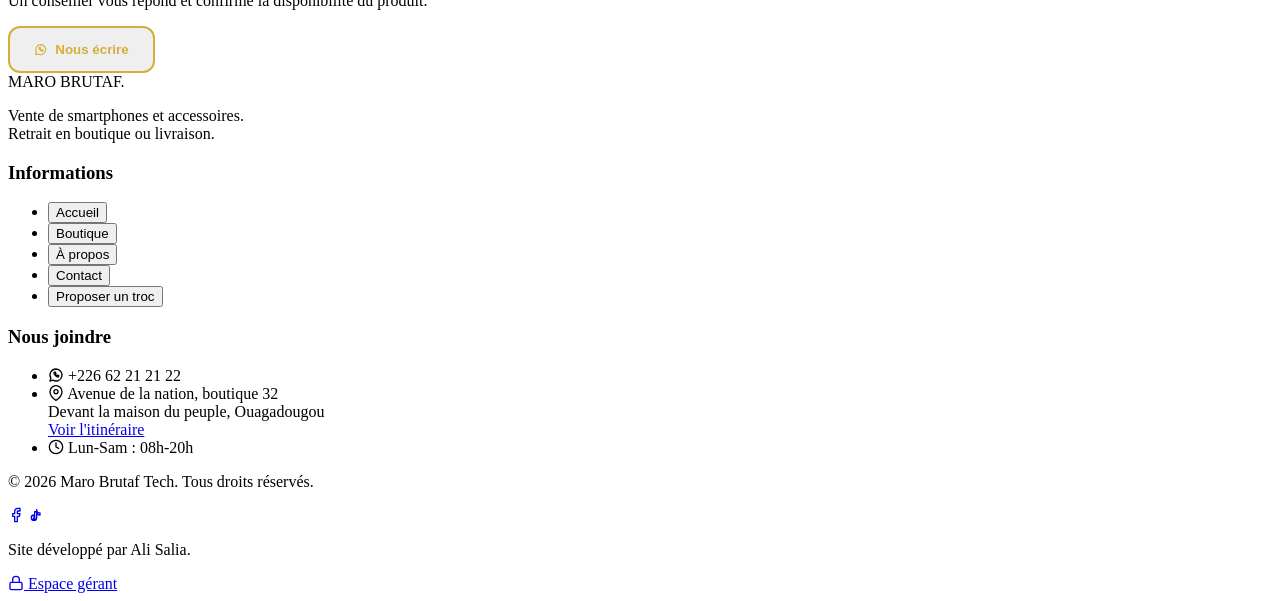
==== commit 14d204e6: "MAJ index" ====
--- a/index.html
+++ b/index.html
@@ -90,7 +90,7 @@
                         </div>
                     </div>
                     <div class="md:w-1/2 relative flex justify-center hero-glow">
-                        <img src="images.jpg" onerror="this.onerror=null;this.src='https://images.unsplash.com/photo-1695048133142-1a20484d2569?auto=format&fit=crop&w=800&q=100'" alt="Smartphone" class="relative z-10 w-full max-w-[320px] lg:max-w-[400px] object-contain drop-shadow-2xl transform hover:scale-105 transition duration-700">
+                        <img src="hero-iphone.jpg" alt="iPhone 18 Pro Max" class="relative z-10 w-full max-w-[320px] lg:max-w-[400px] object-contain drop-shadow-2xl transform hover:scale-105 transition duration-700">
                     </div>
                 </div>
             </div>
@@ -184,9 +184,16 @@
         <!-- VUE : A PROPOS -->
         <section id="vue-apropos" class="view-section pb-20">
             <div class="bg-black py-12 border-b border-white/5 mb-12"><div class="max-w-7xl mx-auto px-4 sm:px-6 lg:px-8"><h1 class="text-4xl font-extrabold text-white mb-2 uppercase tracking-tight">À propos</h1></div></div>
-            <div class="max-w-5xl mx-auto px-4 sm:px-6 lg:px-8">
-                <h2 id="ap-titre" class="text-3xl font-extrabold text-white mb-6"></h2>
-                <div id="ap-texte" class="text-gray-400 leading-relaxed space-y-4 max-w-3xl"></div>
+            <div class="max-w-7xl mx-auto px-4 sm:px-6 lg:px-8">
+                <div class="grid grid-cols-1 lg:grid-cols-2 gap-12 items-center">
+                    <div>
+                        <h2 id="ap-titre" class="text-3xl font-extrabold text-white mb-6"></h2>
+                        <div id="ap-texte" class="text-gray-400 leading-relaxed space-y-4"></div>
+                    </div>
+                    <div class="relative flex justify-center lg:justify-end">
+                        <img src="maro-profil.jpg" alt="Maro Brutaf Tech - Gérant" class="rounded-3xl border border-white/10 shadow-2xl object-cover max-w-full h-auto max-h-[500px]">
+                    </div>
+                </div>
             </div>
         </section>
 
@@ -316,10 +323,13 @@
 </div></dialog>
 
 <script src="https://cdn.jsdelivr.net/npm/@supabase/supabase-js@2"></script>
-<script src="js/donnees.js"></script>
+<script src="js/donnees.js?v=3"></script>
 <script>
 const $ = id => document.getElementById(id);
-const esc = s => String(s ?? "").replace(/[&<>"']/g, c => ({"&":"&","<":"<",">":">",'"':""","'":"'"}[c]));
+const esc = s => {
+    const map = { '&': '&', '<': '<', '>': '>', '"': '"', "'": ''' };
+    return String(s ?? '').replace(/[&<>"']/g, m => map[m]);
+};
 const fcfa = n => Number(n).toLocaleString("fr-FR") + " FCFA";
 const num = x => parseInt(String(x ?? "").replace(/\D/g, ""), 10) || 0;
 const NOIMG = "data:image/svg+xml;utf8," + encodeURIComponent('<svg xmlns="http://www.w3.org/2000/svg" viewBox="0 0 120 230"><rect x="10" y="4" width="100" height="222" rx="22" fill="#c9c9ce"/><circle cx="60" cy="30" r="9" fill="#888"/></svg>');
@@ -335,7 +345,8 @@
 async function chargerDonnees(){
     panier = lire("c", []) || []; 
     const { data: dbProducts, error: errP } = await supabase.from('products').select('*').order('id', { ascending: false });
-    if (!errP && dbProducts) {
+    
+    if (!errP && dbProducts && dbProducts.length > 0) {
         produits = dbProducts.map(dbP => ({
             id: dbP.id, cat: dbP.category, marque: dbP.brand, modele: dbP.model, etat: dbP.condition_label,
             desc: dbP.description, image: dbP.image_url, 
@@ -345,7 +356,13 @@
             nouveau: dbP.is_new, troc: dbP.trade_in, visible: dbP.is_visible
         }));
     } else {
-        produits = [];
+        // Initialisation de produits factices (Android et Accessoires) si la base est vide
+        produits = [
+            {id: 901, cat: "android", marque: "Samsung", modele: "Galaxy S24 Ultra", etat: "neuf", desc: "Le summum d'Android avec stylet intégré.", image: "", specs: {SIM: "Dual SIM"}, cap: [{c: "256 Go", p: 850000, s: 5}], col: [{n: "Titane Noir", h: "#2b2b2b"}], nouveau: true, troc: true, visible: true},
+            {id: 902, cat: "android", marque: "Xiaomi", modele: "Redmi Note 13 Pro", etat: "neuf", desc: "Excellent rapport qualité/prix.", image: "", specs: {SIM: "Dual SIM"}, cap: [{c: "256 Go", p: 250000, s: 10}], col: [{n: "Noir", h: "#000000"}], nouveau: true, troc: false, visible: true},
+            {id: 903, cat: "accessoires", marque: "Apple", modele: "AirPods Pro 2", etat: "neuf", desc: "Réduction de bruit active exceptionnelle.", image: "", specs: {}, cap: [{c: "Standard", p: 180000, s: 15}], col: [{n: "Blanc", h: "#ffffff"}], nouveau: false, troc: false, visible: true},
+            {id: 904, cat: "accessoires", marque: "Générique", modele: "Chargeur Rapide 20W", etat: "neuf", desc: "Chargeur rapide compatible iPhone.", image: "", specs: {}, cap: [{c: "Standard", p: 15000, s: 50}], col: [{n: "Blanc", h: "#ffffff"}], nouveau: false, troc: false, visible: true}
+        ];
     }
 
     const { data: dbSettings, error: errS } = await supabase.from('store_settings').select('*').single();
@@ -363,7 +380,7 @@
 const prod = id => produits.find(x => x.id == id);
 const stockTot = p => p.cap.reduce((s, v) => s + (+v.s || 0), 0);
 const prixMin = p => { const a = p.cap.map(v => +v.p).filter(x => x > 0); return a.length ? Math.min(...a) : 0; };
-const libelle = l => { const p = prod(l.id), v = p.cap[l.vi]; return `${p.modele} (${v ? v.c : ''})`; };
+const libelle = l => { const p = prod(l.id), v = p.cap[l.vi]; return `${p.modele} (${v && v.c !== 'Standard' ? v.c : ''})`; };
 
 function handleRouting() {
     const hash = window.location.hash;
@@ -396,7 +413,7 @@
         </div>
         <div class="p-6 flex flex-col flex-grow justify-between"><div>
             <div class="flex justify-between items-start gap-2"><h3 class="font-bold text-lg text-white leading-tight">${esc(p.modele)}</h3><span class="text-xs bg-white/10 text-gray-300 px-2 py-0.5 rounded">${esc(p.marque)}</span></div>
-            <p class="text-xs text-gray-500 mt-3">${pm ? "À partir de" : " "}</p>
+            <p class="text-xs text-gray-500 mt-3">${pm ? "À partir de" : " "}</p>
             <p class="text-2xl font-extrabold text-gold-500">${pm ? fcfa(pm) : "Prix sur demande"}</p></div>
             <button class="btn b-wh mt-5 w-full">Voir le produit</button></div></div>`;
 }
@@ -405,9 +422,16 @@
     const q = $("filtre-recherche").value.toLowerCase().trim(), etat = $("filtre-etat").value, max = +$("filtre-prix").value;
     $("filtres-pilules").innerHTML = [["tous","Tous"], ...Object.entries(CATS)].map(([k, t]) =>
         `<button data-cat="${k}" class="px-6 py-2 rounded-full text-sm ${k === categorieActive ? "bg-white text-black font-bold" : "border border-white/10 text-white hover:border-white"}">${t}</button>`).join("");
+    
     const r = produits.filter(p => p.visible !== false && (categorieActive === "tous" || p.cat === categorieActive)
         && (`${p.modele} ${p.marque}`).toLowerCase().includes(q) && (!etat || p.etat === etat) && (!max || !prixMin(p) || prixMin(p) <= max))
-        .sort((a, b) => (stockTot(a) === 0) - (stockTot(b) === 0));
+        .sort((a, b) => {
+            const outA = stockTot(a) === 0 ? 1 : 0;
+            const outB = stockTot(b) === 0 ? 1 : 0;
+            if (outA !== outB) return outA - outB; 
+            return a.modele.localeCompare(b.modele, 'fr', {numeric: true, sensitivity: 'base'});
+        });
+        
     $("compteur-produits").textContent = r.length + (r.length > 1 ? " produits" : " produit");
     $("grille-produits").innerHTML = r.length ? r.map(cartePure).join("") : '<p class="col-span-full py-16 text-center text-gray-500">Aucun produit trouvé.</p>';
 }
@@ -415,7 +439,9 @@
 ["filtre-recherche","filtre-etat","filtre-prix"].forEach(i => $(i).addEventListener("input", afficherCatalogue));
 
 function afficherAccueil(){
-    const n = produits.filter(p => p.visible !== false && p.nouveau).slice(0, 4);
+    const n = produits.filter(p => p.visible !== false && p.nouveau)
+        .sort((a, b) => a.modele.localeCompare(b.modele, 'fr', {numeric: true, sensitivity: 'base'}))
+        .slice(0, 4);
     $("grille-nouveautes").innerHTML = n.length ? n.map(cartePure).join("") : '<p class="text-gray-500">Bientôt de nouveaux arrivages.</p>';
 }
 
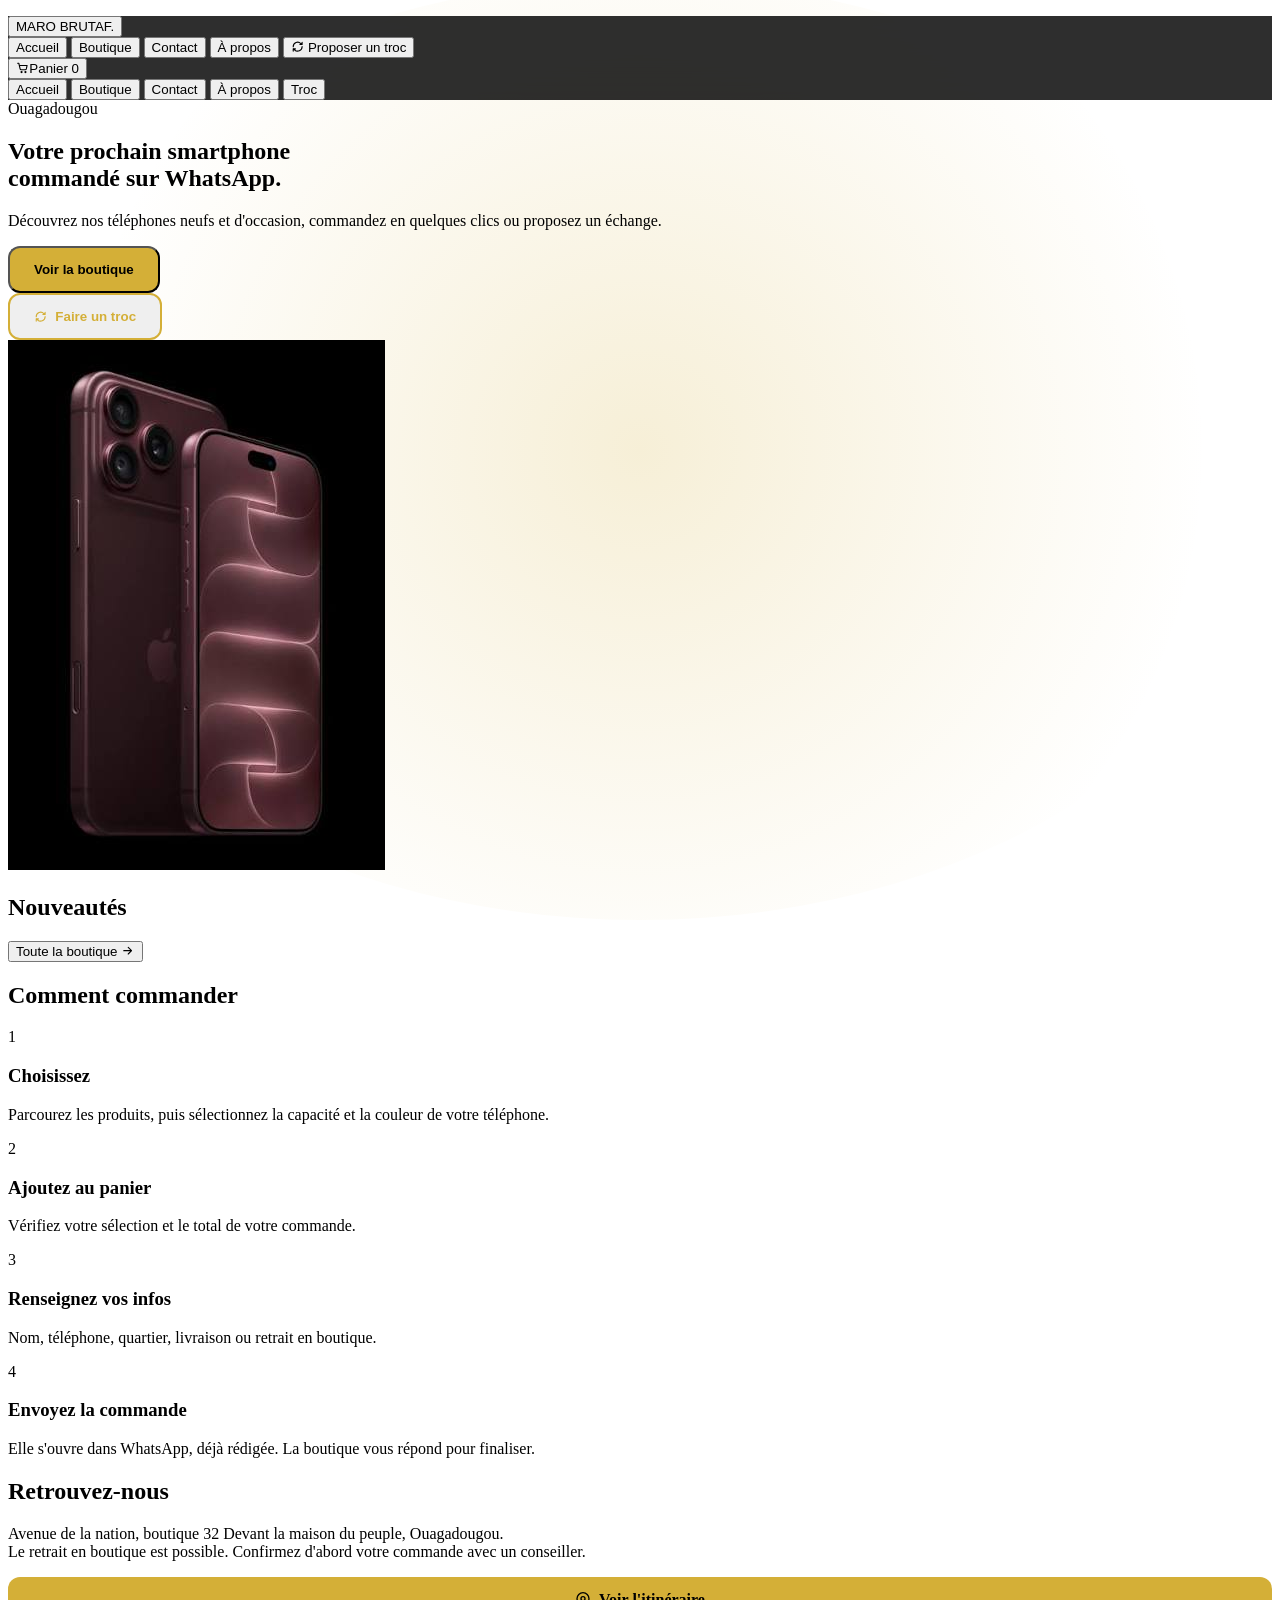
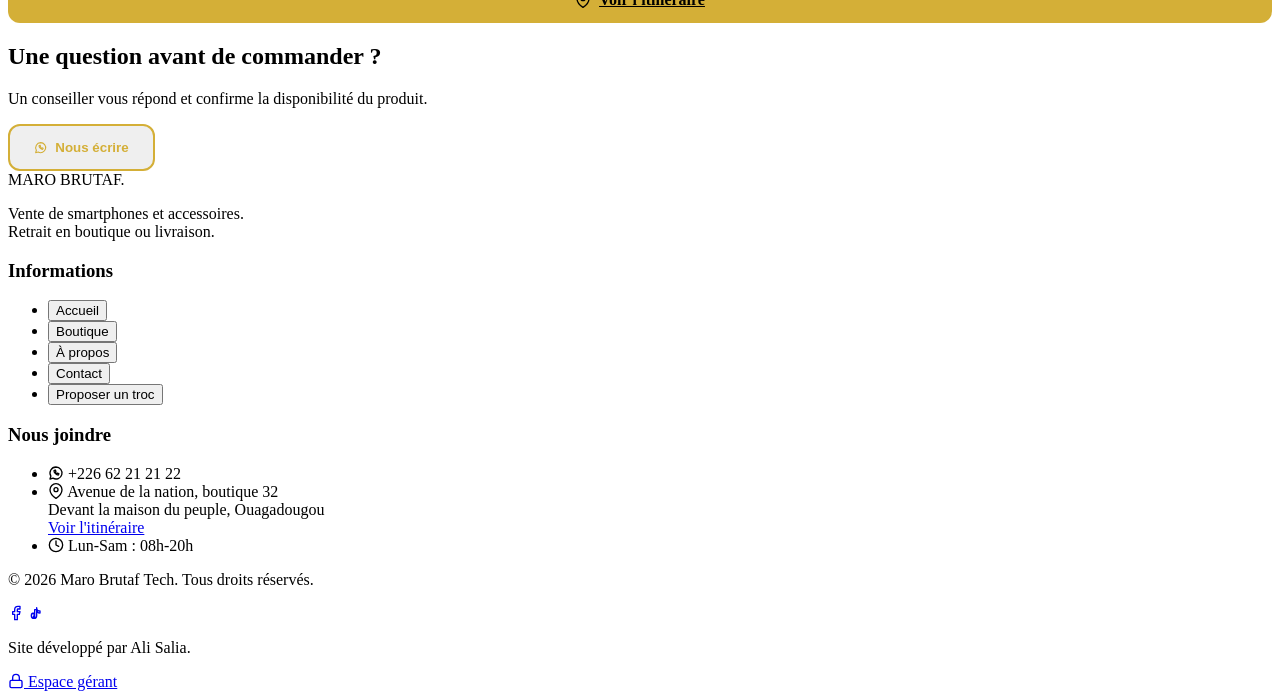
==== commit d9a2508c: "Update index.html" ====
--- a/index.html
+++ b/index.html
@@ -121,7 +121,7 @@
                         <h2 class="text-3xl font-extrabold text-white uppercase tracking-wider mb-2">Retrouvez-nous</h2>
                         <p class="text-gray-400">Avenue de la nation, boutique 32 Devant la maison du peuple, Ouagadougou.<br>Le retrait en boutique est possible. Confirmez d'abord votre commande avec un conseiller.</p>
                     </div>
-                    <a href="https://maps.app.goo.gl/uqKZ1HAUBbzfySQY6" target="_blank" rel="noopener" class="btn b-gold whitespace-nowrap"><svg class="ic"><use href="#i-map"/></svg> Voir l'itinéraire</a>
+                    <a href="https://maps.app.goo.gl/KHYPfkxmZCDKHZuK7" target="_blank" rel="noopener" class="btn b-gold whitespace-nowrap"><svg class="ic"><use href="#i-map"/></svg> Voir l'itinéraire</a>
                 </div>
             </div>
 
@@ -191,7 +191,7 @@
                         <div id="ap-texte" class="text-gray-400 leading-relaxed space-y-4"></div>
                     </div>
                     <div class="relative flex justify-center lg:justify-end">
-                        <img src="maro-profil.jpg" alt="Maro Brutaf Tech - Gérant" class="rounded-3xl border border-white/10 shadow-2xl object-cover max-w-full h-auto max-h-[500px]">
+                        <img src="maro-profil.jpeg" alt="Maro Brutaf Tech - Gérant" class="rounded-3xl border border-white/10 shadow-2xl object-cover max-w-full h-auto max-h-[500px]">
                     </div>
                 </div>
             </div>
@@ -265,7 +265,7 @@
                     <h3 class="text-white font-bold uppercase tracking-wider text-sm mb-4">Nous joindre</h3>
                     <ul class="space-y-3 text-sm text-gray-400">
                         <li class="flex items-start gap-3"><svg class="ic mt-0.5 text-gold-500"><use href="#i-whatsapp"/></svg> +226 62 21 21 22</li>
-                        <li class="flex items-start gap-3"><svg class="ic mt-0.5 text-gold-500"><use href="#i-map"/></svg> <span>Avenue de la nation, boutique 32<br>Devant la maison du peuple, Ouagadougou<br><a href="https://maps.app.goo.gl/uqKZ1HAUBbzfySQY6" target="_blank" class="text-gold-500 hover:underline mt-1 inline-block">Voir l'itinéraire</a></span></li>
+                        <li class="flex items-start gap-3"><svg class="ic mt-0.5 text-gold-500"><use href="#i-map"/></svg> <span>Avenue de la nation, boutique 32<br>Devant la maison du peuple, Ouagadougou<br><a href="https://maps.app.goo.gl/KHYPfkxmZCDKHZuK7" target="_blank" class="text-gold-500 hover:underline mt-1 inline-block">Voir l'itinéraire</a></span></li>
                         <li class="flex items-start gap-3"><svg class="ic mt-0.5 text-gold-500"><use href="#i-clock"/></svg> Lun-Sam : 08h-20h</li>
                     </ul>
                 </div>
@@ -326,9 +326,11 @@
 <script src="js/donnees.js?v=3"></script>
 <script>
 const $ = id => document.getElementById(id);
-const esc = s => {
-    const map = { '&': '&', '<': '<', '>': '>', '"': '"', "'": ''' };
-    return String(s ?? '').replace(/[&<>"']/g, m => map[m]);
+const esc = (s) => {
+    if (!s) return "";
+    const p = document.createElement("p");
+    p.textContent = s;
+    return p.innerHTML;
 };
 const fcfa = n => Number(n).toLocaleString("fr-FR") + " FCFA";
 const num = x => parseInt(String(x ?? "").replace(/\D/g, ""), 10) || 0;
@@ -356,7 +358,6 @@
             nouveau: dbP.is_new, troc: dbP.trade_in, visible: dbP.is_visible
         }));
     } else {
-        // Initialisation de produits factices (Android et Accessoires) si la base est vide
         produits = [
             {id: 901, cat: "android", marque: "Samsung", modele: "Galaxy S24 Ultra", etat: "neuf", desc: "Le summum d'Android avec stylet intégré.", image: "", specs: {SIM: "Dual SIM"}, cap: [{c: "256 Go", p: 850000, s: 5}], col: [{n: "Titane Noir", h: "#2b2b2b"}], nouveau: true, troc: true, visible: true},
             {id: 902, cat: "android", marque: "Xiaomi", modele: "Redmi Note 13 Pro", etat: "neuf", desc: "Excellent rapport qualité/prix.", image: "", specs: {SIM: "Dual SIM"}, cap: [{c: "256 Go", p: 250000, s: 10}], col: [{n: "Noir", h: "#000000"}], nouveau: true, troc: false, visible: true},
@@ -457,7 +458,10 @@
     $("dt-capacites").innerHTML = p.cap.map((v, i) => `<div><input type="radio" name="dt-cap" id="cap-${i}" class="cap-radio hidden" ${i === sel.vi ? "checked" : ""} onchange="choisir('vi',${i})"><label for="cap-${i}" class="cursor-pointer border border-white/20 rounded-lg px-4 py-2 text-sm font-medium text-gray-300 hover:border-gold-500 transition block ${+v.s > 0 ? "" : "opacity-50 line-through"}">${esc(v.c)}</label></div>`).join("");
     $("dt-bloc-couleur").classList.toggle("hidden", !p.col.length);
     $("dt-couleurs").innerHTML = p.col.map((c, i) => `<div><input type="radio" name="dt-col" id="col-${i}" class="color-radio hidden" ${i === 0 ? "checked" : ""} onchange="choisir('ci',${i})"><label for="col-${i}" title="${esc(c.n)}" class="cursor-pointer block w-8 h-8 rounded-full border border-white/10 transition" style="background-color:${esc(c.h)}"></label></div>`).join("");
-    $("dt-specs-list").innerHTML = Object.entries(p.specs || {}).map(([k, v]) => `<div class="flex border-b border-white/5 pb-4"><div class="w-1/3 text-gray-400 text-sm">${esc(k)}</div><div class="w-2/3 text-white text-sm font-medium">${esc(v)}</div></div>`).join("");
+    
+    const specsHTML = Object.entries(p.specs || {}).map(([k, v]) => `<div class="flex border-b border-white/5 pb-4"><div class="w-1/3 text-gray-400 text-sm">${esc(k)}</div><div class="w-2/3 text-white text-sm font-medium">${esc(v)}</div></div>`).join("");
+    $("dt-specs-list").innerHTML = specsHTML || '<p class="text-gray-500 text-sm italic">Aucune caractéristique spécifique renseignée pour ce modèle.</p>';
+    
     $("btn-dt-troc").style.display = p.troc ? "" : "none";
     majSelection(); window.location.hash = '#details';
 }
